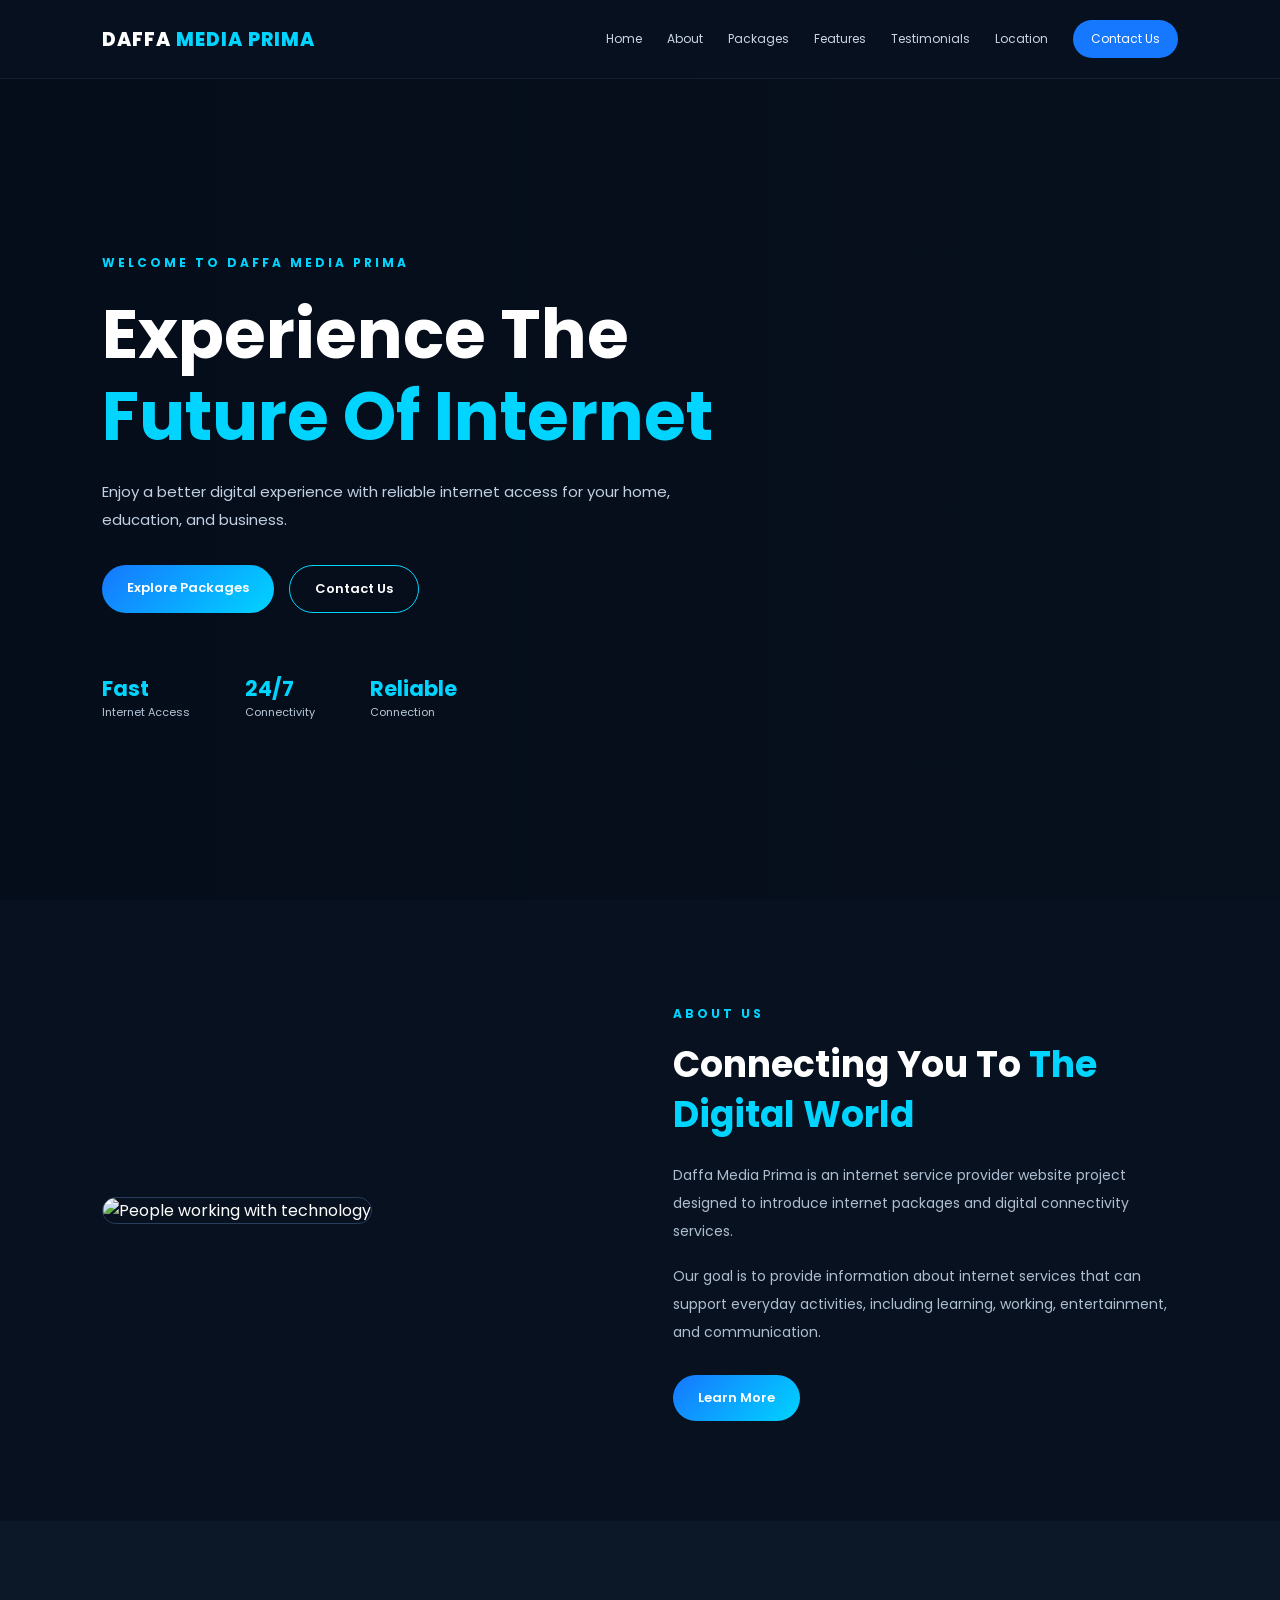
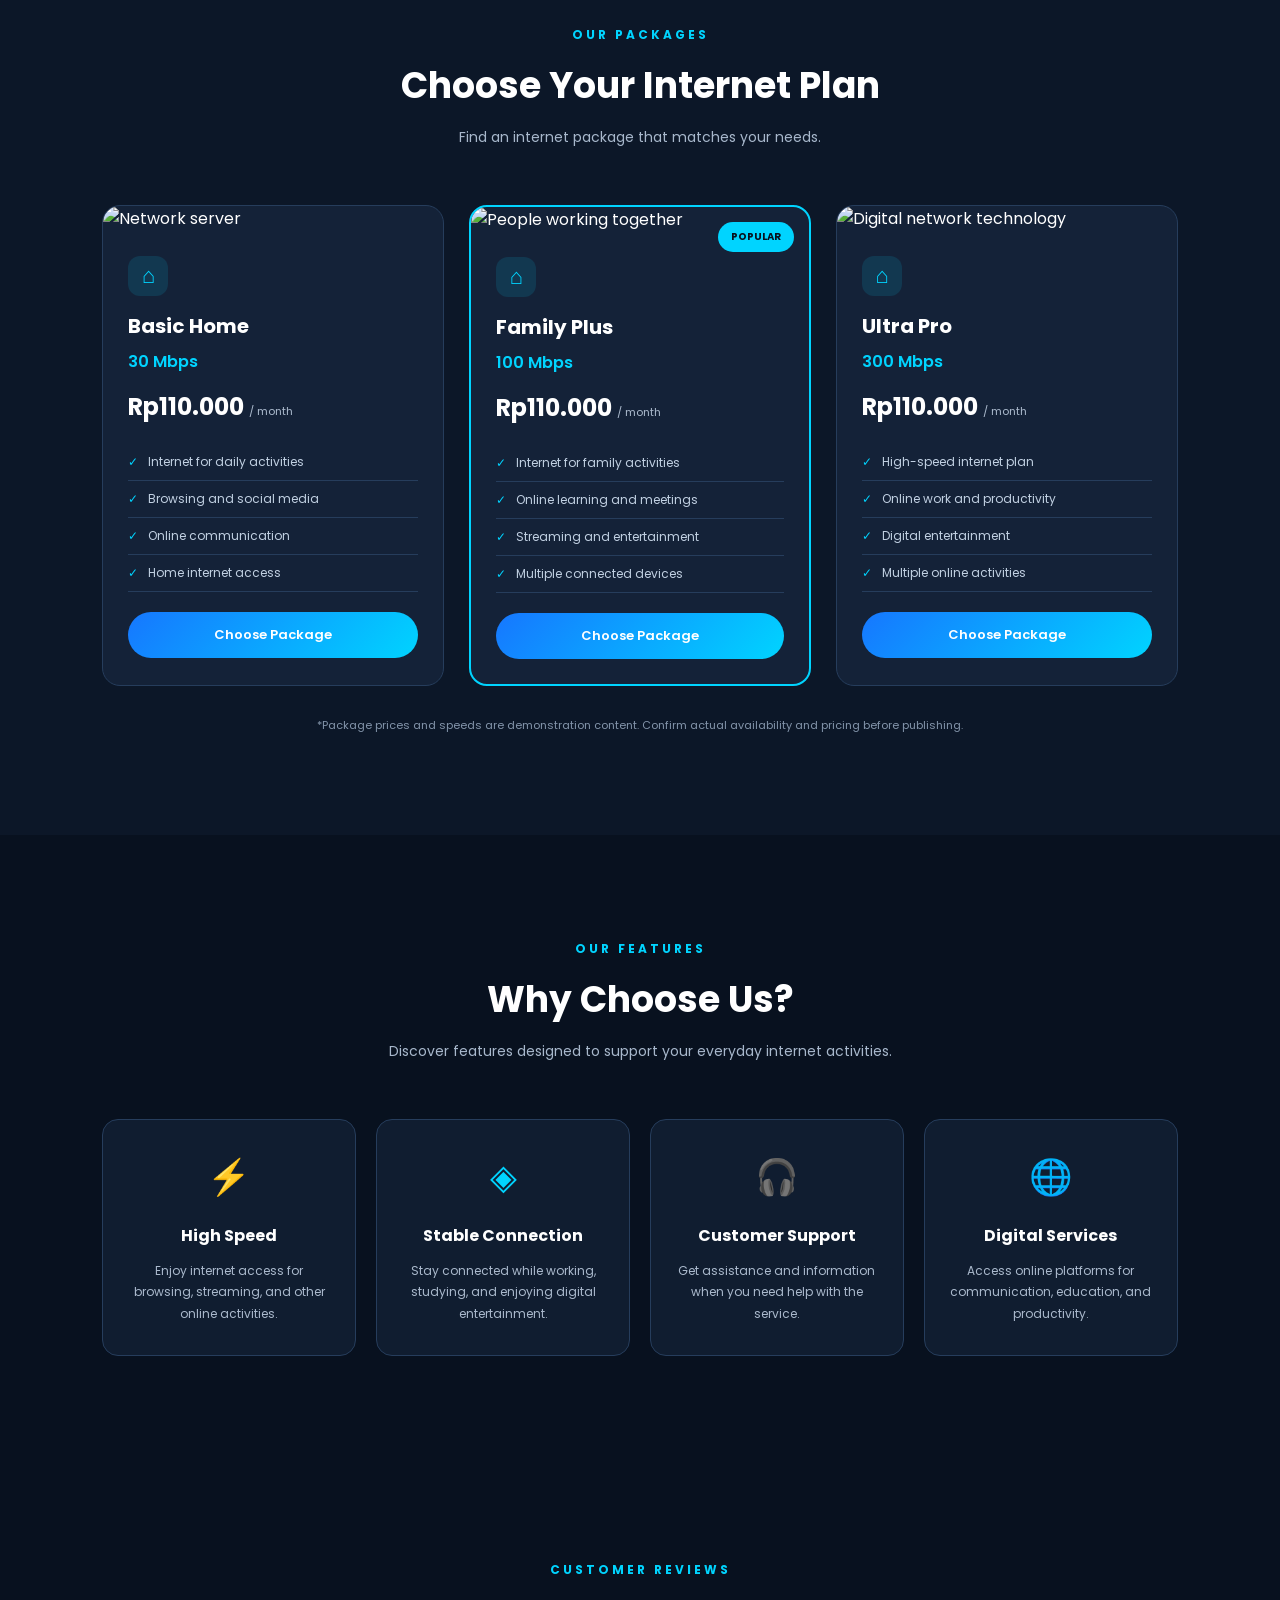
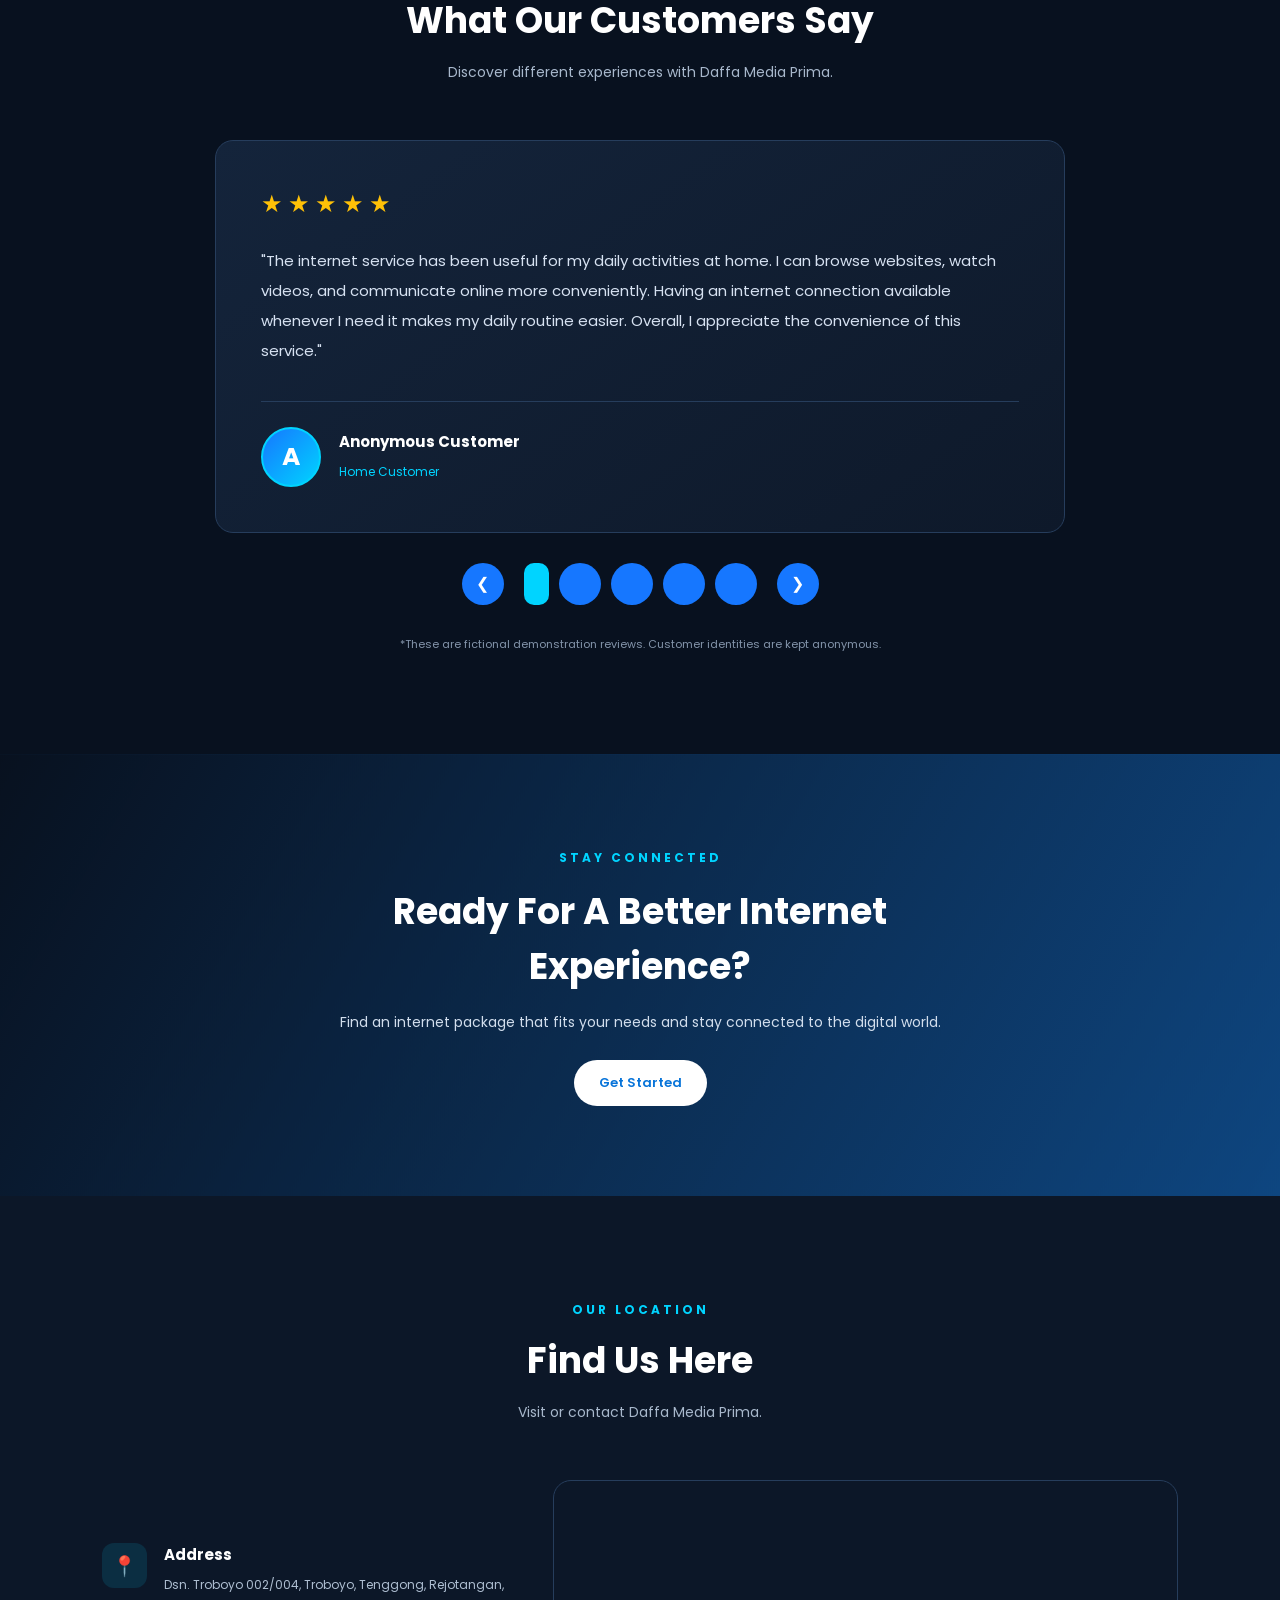
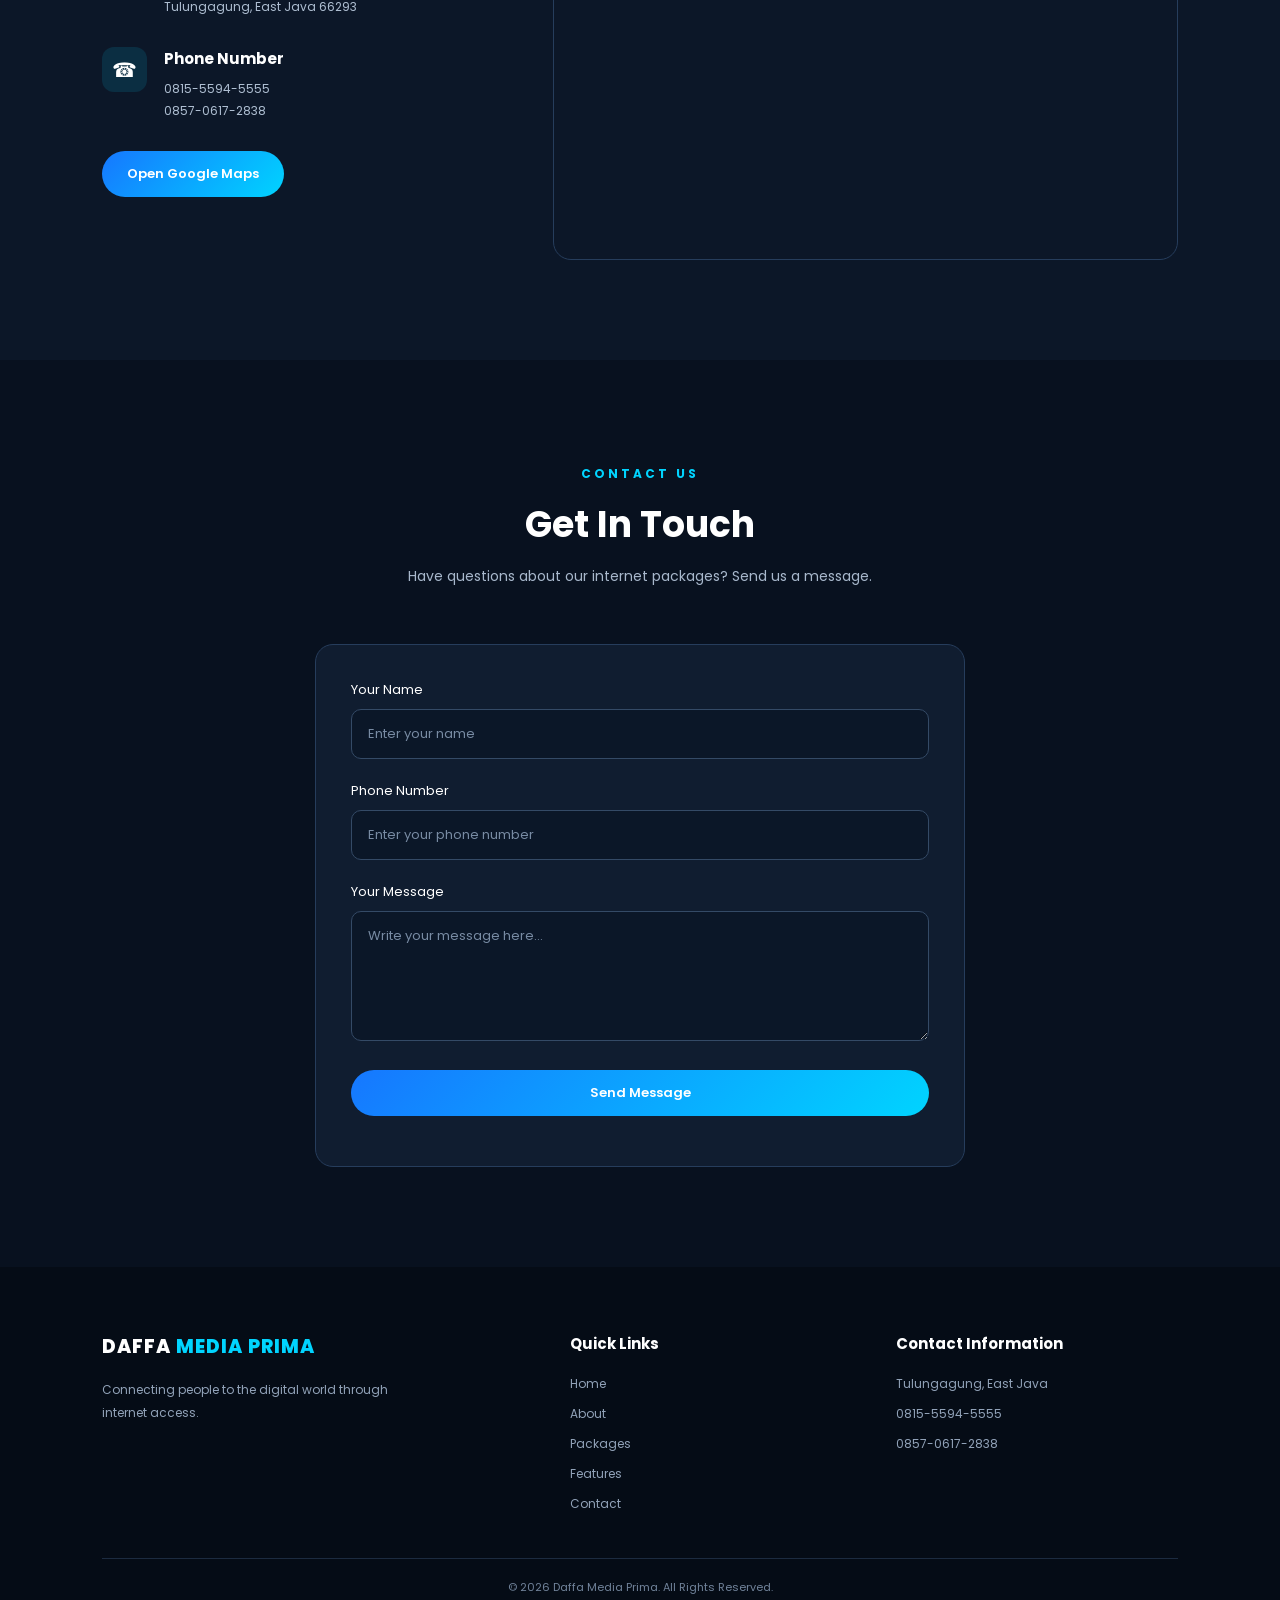
==== index.html @ 186fd322 "added index.html" ====
<!DOCTYPE html>
<html lang="en">

<head>
    <meta charset="UTF-8">
    <meta name="viewport" content="width=device-width, initial-scale=1.0">

    <title>Daffa Media Prima | Internet Provider</title>

    <link rel="stylesheet" href="style.css">

    <link rel="preconnect" href="https://fonts.googleapis.com">
    <link rel="preconnect" href="https://fonts.gstatic.com" crossorigin>

    <link href="https://fonts.googleapis.com/css2?family=Poppins:wght@300;400;500;600;700;800&display=swap" rel="stylesheet">
</head>

<body>

    <!-- NAVBAR -->
    <header class="navbar">

        <a href="#home" class="logo">
            DAFFA <span>MEDIA PRIMA</span>
        </a>

        <button class="menu-toggle" id="menuToggle"
                aria-label="Toggle navigation"
                aria-expanded="false">
            ☰
        </button>

        <nav class="nav-menu" id="navMenu">
            <a href="#home">Home</a>
            <a href="#about">About</a>
            <a href="#packages">Packages</a>
            <a href="#features">Features</a>
            <a href="#testimonials">Testimonials</a>
            <a href="#location">Location</a>
            <a href="#contact" class="nav-contact">Contact Us</a>
        </nav>

    </header>


    <!-- HERO -->
    <section class="hero" id="home">

        <div class="hero-content">

            <span class="hero-label">WELCOME TO DAFFA MEDIA PRIMA</span>

            <h1>
                Experience The
                <span>Future Of Internet</span>
            </h1>

            <p>
                Enjoy a better digital experience with reliable
                internet access for your home, education, and business.
            </p>

            <div class="hero-buttons">
                <a href="#packages" class="btn btn-primary">
                    Explore Packages
                </a>

                <a href="#contact" class="btn btn-outline">
                    Contact Us
                </a>
            </div>

            <div class="hero-stats">

                <div>
                    <h3>Fast</h3>
                    <p>Internet Access</p>
                </div>

                <div>
                    <h3>24/7</h3>
                    <p>Connectivity</p>
                </div>

                <div>
                    <h3>Reliable</h3>
                    <p>Connection</p>
                </div>

            </div>

        </div>

    </section>


    <!-- ABOUT -->
    <section class="about section" id="about">

        <div class="about-image">
            <img
                src="https://images.unsplash.com/photo-1519389950473-47ba0277781c?auto=format&fit=crop&w=1000&q=85"
                alt="People working with technology">
        </div>

        <div class="about-content">

            <span class="section-label">ABOUT US</span>

            <h2>
                Connecting You To
                <span>The Digital World</span>
            </h2>

            <p>
                Daffa Media Prima is an internet service provider
                website project designed to introduce internet
                packages and digital connectivity services.
            </p>

            <p>
                Our goal is to provide information about internet
                services that can support everyday activities,
                including learning, working, entertainment,
                and communication.
            </p>

            <a href="#features" class="btn btn-primary">
                Learn More
            </a>

        </div>

    </section>


    <!-- PACKAGES -->
    <section class="packages section" id="packages">

        <div class="section-heading">

            <span class="section-label">OUR PACKAGES</span>

            <h2>Choose Your Internet Plan</h2>

            <p>
                Find an internet package that matches your needs.
            </p>

        </div>

        <div class="package-container">

            <!-- PACKAGE 1 -->
            <div class="package-card">

                <img
                    src="https://images.unsplash.com/photo-1558494949-ef010cbdcc31?auto=format&fit=crop&w=800&q=85"
                    alt="Network server">

                <div class="package-content">

                    <span class="package-icon">⌂</span>

                    <h3>Basic Home</h3>

                    <p class="package-speed">30 Mbps</p>

                    <h2 class="package-price">
                        Rp110.000
                        <small>/ month</small>
                    </h2>

                    <ul>
                        <li>Internet for daily activities</li>
                        <li>Browsing and social media</li>
                        <li>Online communication</li>
                        <li>Home internet access</li>
                    </ul>

                    <a href="#contact" class="btn btn-primary">
                        Choose Package
                    </a>

                </div>

            </div>


            <!-- PACKAGE 2 -->
            <div class="package-card popular">

                <span class="popular-label">POPULAR</span>

                <img
                    src="https://images.unsplash.com/photo-1519389950473-47ba0277781c?auto=format&fit=crop&w=800&q=85"
                    alt="People working together">

                <div class="package-content">

                    <span class="package-icon">⌂</span>

                    <h3>Family Plus</h3>

                    <p class="package-speed">100 Mbps</p>

                    <h2 class="package-price">
                        Rp110.000
                        <small>/ month</small>
                    </h2>

                    <ul>
                        <li>Internet for family activities</li>
                        <li>Online learning and meetings</li>
                        <li>Streaming and entertainment</li>
                        <li>Multiple connected devices</li>
                    </ul>

                    <a href="#contact" class="btn btn-primary">
                        Choose Package
                    </a>

                </div>

            </div>


            <!-- PACKAGE 3 -->
            <div class="package-card">

                <img
                    src="https://images.unsplash.com/photo-1451187580459-43490279c0fa?auto=format&fit=crop&w=800&q=85"
                    alt="Digital network technology">

                <div class="package-content">

                    <span class="package-icon">⌂</span>

                    <h3>Ultra Pro</h3>

                    <p class="package-speed">300 Mbps</p>

                    <h2 class="package-price">
                        Rp110.000
                        <small>/ month</small>
                    </h2>

                    <ul>
                        <li>High-speed internet plan</li>
                        <li>Online work and productivity</li>
                        <li>Digital entertainment</li>
                        <li>Multiple online activities</li>
                    </ul>

                    <a href="#contact" class="btn btn-primary">
                        Choose Package
                    </a>

                </div>

            </div>

        </div>

        <p class="package-note">
            *Package prices and speeds are demonstration content.
            Confirm actual availability and pricing before publishing.
        </p>

    </section>


    <!-- FEATURES -->
    <section class="features section" id="features">

        <div class="section-heading">

            <span class="section-label">OUR FEATURES</span>

            <h2>Why Choose Us?</h2>

            <p>
                Discover features designed to support your
                everyday internet activities.
            </p>

        </div>

        <div class="features-container">

            <div class="feature-card">
                <div class="feature-icon">⚡</div>
                <h3>High Speed</h3>
                <p>
                    Enjoy internet access for browsing,
                    streaming, and other online activities.
                </p>
            </div>

            <div class="feature-card">
                <div class="feature-icon">◈</div>
                <h3>Stable Connection</h3>
                <p>
                    Stay connected while working, studying,
                    and enjoying digital entertainment.
                </p>
            </div>

            <div class="feature-card">
                <div class="feature-icon">🎧</div>
                <h3>Customer Support</h3>
                <p>
                    Get assistance and information when
                    you need help with the service.
                </p>
            </div>

            <div class="feature-card">
                <div class="feature-icon">🌐</div>
                <h3>Digital Services</h3>
                <p>
                    Access online platforms for communication,
                    education, and productivity.
                </p>
            </div>

        </div>

    </section>


    <!-- TESTIMONIALS -->
    <section class="testimonials section" id="testimonials">

        <div class="section-heading">

            <span class="section-label">CUSTOMER REVIEWS</span>

            <h2>What Our Customers Say</h2>

            <p>
                Discover different experiences with
                Daffa Media Prima.
            </p>

        </div>

        <div class="testimonial-container">

            <!-- TESTIMONIAL 1 -->
            <div class="testimonial-card active">

                <div class="testimonial-stars">★★★★★</div>

                <p class="testimonial-text">
                    "The internet service has been useful for my daily
                    activities at home. I can browse websites, watch
                    videos, and communicate online more conveniently.
                    Having an internet connection available whenever
                    I need it makes my daily routine easier. Overall,
                    I appreciate the convenience of this service."
                </p>

                <div class="customer-info">
                    <div class="anonymous-avatar">A</div>

                    <div>
                        <h3>Anonymous Customer</h3>
                        <span>Home Customer</span>
                    </div>
                </div>

            </div>


            <!-- TESTIMONIAL 2 -->
            <div class="testimonial-card">

                <div class="testimonial-stars">★★★★★</div>

                <p class="testimonial-text">
                    "A stable internet connection is important for
                    my online learning activities. I often use the
                    internet to search for information, access
                    learning materials, and attend online classes.
                    This service helps make those activities more
                    convenient and allows me to stay connected
                    when studying from home."
                </p>

                <div class="customer-info">
                    <div class="anonymous-avatar">A</div>

                    <div>
                        <h3>Anonymous Customer</h3>
                        <span>Student Customer</span>
                    </div>
                </div>

            </div>


            <!-- TESTIMONIAL 3 -->
            <div class="testimonial-card">

                <div class="testimonial-stars">★★★★★</div>

                <p class="testimonial-text">
                    "My family uses the internet for various activities,
                    such as streaming entertainment, browsing social
                    media, and communicating with relatives. Having
                    internet access at home makes it easier for everyone
                    to enjoy their own online activities. It has become
                    a useful part of our everyday routine."
                </p>

                <div class="customer-info">
                    <div class="anonymous-avatar">A</div>

                    <div>
                        <h3>Anonymous Customer</h3>
                        <span>Family Customer</span>
                    </div>
                </div>

            </div>


            <!-- TESTIMONIAL 4 -->
            <div class="testimonial-card">

                <div class="testimonial-stars">★★★★★</div>

                <p class="testimonial-text">
                    "I regularly use the internet for work-related
                    activities, including online meetings, communication,
                    and managing digital documents. Having convenient
                    internet access helps me complete these activities
                    more efficiently. I also appreciate having customer
                    support available when I need assistance."
                </p>

                <div class="customer-info">
                    <div class="anonymous-avatar">A</div>

                    <div>
                        <h3>Anonymous Customer</h3>
                        <span>Business Customer</span>
                    </div>
                </div>

            </div>


            <!-- TESTIMONIAL 5 -->
            <div class="testimonial-card">

                <div class="testimonial-stars">★★★★★</div>

                <p class="testimonial-text">
                    "Having an internet connection at home provides
                    convenience for many everyday activities. I can
                    access information, enjoy online entertainment,
                    communicate with friends, and use various digital
                    services. It is helpful to have an internet service
                    that supports different needs throughout the day."
                </p>

                <div class="customer-info">
                    <div class="anonymous-avatar">A</div>

                    <div>
                        <h3>Anonymous Customer</h3>
                        <span>Home Customer</span>
                    </div>
                </div>

            </div>

        </div>

        <div class="testimonial-controls">

            <button id="prevTestimonial"
                    aria-label="Previous testimonial">
                &#10094;
            </button>

            <div id="sliderDots"></div>

            <button id="nextTestimonial"
                    aria-label="Next testimonial">
                &#10095;
            </button>

        </div>

        <p class="package-note">
            *These are fictional demonstration reviews.
            Customer identities are kept anonymous.
        </p>

    </section>


    <!-- CTA -->
    <section class="cta-section">

        <div class="cta-content">

            <span class="section-label">STAY CONNECTED</span>

            <h2>Ready For A Better Internet Experience?</h2>

            <p>
                Find an internet package that fits your needs
                and stay connected to the digital world.
            </p>

            <a href="#contact" class="btn btn-light">
                Get Started
            </a>

        </div>

    </section>


    <!-- LOCATION -->
    <section class="location section" id="location">

        <div class="section-heading">

            <span class="section-label">OUR LOCATION</span>

            <h2>Find Us Here</h2>

            <p>
                Visit or contact Daffa Media Prima.
            </p>

        </div>

        <div class="location-container">

            <div class="location-info">

                <div class="location-item">
                    <div class="location-icon">📍</div>

                    <div>
                        <h3>Address</h3>
                        <p>
                            Dsn. Troboyo 002/004, Troboyo,
                            Tenggong, Rejotangan,
                            Tulungagung, East Java 66293
                        </p>
                    </div>
                </div>

                <div class="location-item">
                    <div class="location-icon">☎</div>

                    <div>
                        <h3>Phone Number</h3>
                        <p>0815-5594-5555</p>
                        <p>0857-0617-2838</p>
                    </div>
                </div>

                <a
                    href="https://www.google.com/maps/search/?api=1&query=Daffa%20Media%20Prima%2C%20Dsn.%20Troboyo%20002%2F004%2C%20Tulungagung"
                    target="_blank"
                    rel="noopener"
                    class="btn btn-primary">
                    Open Google Maps
                </a>

            </div>

            <div class="map-container">

                <iframe
                    src="https://maps.google.com/maps?q=Daffa%20Media%20Prima%2C%20Dsn.%20Troboyo%20002%2F004%2C%20Troboyo%2C%20Tenggong%2C%20Rejotangan%2C%20Tulungagung&t=&z=16&ie=UTF8&iwloc=&output=embed"
                    width="100%"
                    height="100%"
                    style="border:0;"
                    allowfullscreen=""
                    loading="lazy"
                    referrerpolicy="no-referrer-when-downgrade"
                    title="Daffa Media Prima location">
                </iframe>

            </div>

        </div>

    </section>


    <!-- CONTACT -->
    <section class="contact section" id="contact">

        <div class="section-heading">

            <span class="section-label">CONTACT US</span>

            <h2>Get In Touch</h2>

            <p>
                Have questions about our internet packages?
                Send us a message.
            </p>

        </div>

        <div class="contact-container">

            <form id="contactForm">

                <div class="form-group">
                    <label for="name">Your Name</label>

                    <input
                        type="text"
                        id="name"
                        placeholder="Enter your name"
                        required>
                </div>

                <div class="form-group">
                    <label for="phone">Phone Number</label>

                    <input
                        type="tel"
                        id="phone"
                        placeholder="Enter your phone number"
                        required>
                </div>

                <div class="form-group">
                    <label for="question">Your Message</label>

                    <textarea
                        id="question"
                        rows="5"
                        placeholder="Write your message here..."
                        required></textarea>
                </div>

                <button type="submit" class="btn btn-primary">
                    Send Message
                </button>

                <p id="formMessage" aria-live="polite"></p>

            </form>

        </div>

    </section>


    <!-- FOOTER -->
    <footer class="footer">

        <div class="footer-content">

            <div class="footer-brand">

                <a href="#home" class="logo">
                    DAFFA <span>MEDIA PRIMA</span>
                </a>

                <p>
                    Connecting people to the digital world
                    through internet access.
                </p>

            </div>

            <div class="footer-links">

                <h3>Quick Links</h3>

                <a href="#home">Home</a>
                <a href="#about">About</a>
                <a href="#packages">Packages</a>
                <a href="#features">Features</a>
                <a href="#contact">Contact</a>

            </div>

            <div class="footer-contact">

                <h3>Contact Information</h3>

                <p>Tulungagung, East Java</p>
                <p>0815-5594-5555</p>
                <p>0857-0617-2838</p>

            </div>

        </div>

        <div class="footer-bottom">
            <p>
                &copy; 2026 Daffa Media Prima.
                All Rights Reserved.
            </p>
        </div>

    </footer>


    <script src="script.js"></script>

</body>
</html>
---- style.css ----
/* =========================
   GLOBAL
========================= */

* {
    margin: 0;
    padding: 0;
    box-sizing: border-box;
}

html {
    scroll-behavior: smooth;
    scroll-padding-top: 85px;
}

body {
    font-family: 'Poppins', sans-serif;
    background: #08111f;
    color: #ffffff;
    overflow-x: hidden;
}

:root {
    --blue: #1677ff;
    --cyan: #00d4ff;
    --dark: #08111f;
    --dark-light: #101d30;
    --text: #d7e2f2;
}

a {
    text-decoration: none;
    color: inherit;
}

button,
input,
textarea {
    font: inherit;
}

.section {
    padding: 100px 8%;
}

.section-heading {
    text-align: center;
    max-width: 650px;
    margin: 0 auto 55px;
}

.section-label {
    color: var(--cyan);
    font-size: 12px;
    font-weight: 700;
    letter-spacing: 3px;
}

.section-heading h2 {
    font-size: 36px;
    margin: 12px 0;
}

.section-heading p {
    color: #a8b8cc;
    font-size: 14px;
    line-height: 1.8;
}


/* =========================
   NAVBAR
========================= */

.navbar {
    position: fixed;
    top: 0;
    left: 0;
    width: 100%;
    z-index: 1000;

    display: flex;
    justify-content: space-between;
    align-items: center;

    padding: 20px 8%;
    background: rgba(8, 17, 31, 0.95);
    backdrop-filter: blur(15px);
    border-bottom: 1px solid rgba(255,255,255,0.06);
}

.logo {
    font-size: 19px;
    font-weight: 800;
    letter-spacing: 1px;
    white-space: nowrap;
}

.logo span {
    color: var(--cyan);
}

.nav-menu {
    display: flex;
    align-items: center;
    gap: 25px;
}

.nav-menu a {
    color: #c8d5e5;
    font-size: 12px;
    transition: 0.3s;
}

.nav-menu a:hover {
    color: var(--cyan);
}

.nav-menu .nav-contact {
    padding: 10px 18px;
    border-radius: 30px;
    background: var(--blue);
    color: white;
}

.menu-toggle {
    display: none;
    background: none;
    color: white;
    border: none;
    font-size: 25px;
    cursor: pointer;
}


/* =========================
   BUTTONS
========================= */

.btn {
    display: inline-block;
    padding: 13px 25px;
    border-radius: 30px;
    font-size: 13px;
    font-weight: 600;
    transition: 0.3s;
    cursor: pointer;
    border: none;
}

.btn-primary {
    background: linear-gradient(135deg, var(--blue), var(--cyan));
    color: white;
}

.btn-primary:hover {
    transform: translateY(-4px);
    box-shadow: 0 10px 25px rgba(0, 212, 255, 0.2);
}

.btn-outline {
    border: 1px solid var(--cyan);
    color: white;
}

.btn-outline:hover {
    background: var(--cyan);
    color: var(--dark);
}

.btn-light {
    background: white;
    color: #0874d9;
}

.btn-light:hover {
    transform: translateY(-4px);
}


/* =========================
   HERO
========================= */

.hero {
    min-height: 100vh;
    display: flex;
    align-items: center;
    padding: 150px 8% 80px;

    background:
        linear-gradient(
            90deg,
            rgba(5, 13, 26, 0.96),
            rgba(5, 13, 26, 0.7),
            rgba(5, 13, 26, 0.3)
        ),
        url("https://images.unsplash.com/photo-1451187580459-43490279c0fa?auto=format&fit=crop&w=1800&q=85");

    background-size: cover;
    background-position: center;
}

.hero-content {
    max-width: 750px;
}

.hero-label {
    color: var(--cyan);
    font-size: 12px;
    font-weight: 700;
    letter-spacing: 3px;
}

.hero h1 {
    font-size: clamp(40px, 6vw, 68px);
    line-height: 1.2;
    margin: 20px 0;
}

.hero h1 span {
    display: block;
    color: var(--cyan);
}

.hero-content > p {
    color: #c1d0e2;
    max-width: 570px;
    font-size: 15px;
    line-height: 1.9;
}

.hero-buttons {
    display: flex;
    flex-wrap: wrap;
    gap: 15px;
    margin-top: 30px;
}

.hero-stats {
    display: flex;
    flex-wrap: wrap;
    gap: 55px;
    margin-top: 60px;
}

.hero-stats h3 {
    color: var(--cyan);
    font-size: 21px;
}

.hero-stats p {
    color: #b8c6d8;
    font-size: 11px;
}


/* =========================
   ABOUT
========================= */

.about {
    display: grid;
    grid-template-columns: 1fr 1fr;
    align-items: center;
    gap: 65px;
}

.about-image img {
    width: 100%;
    height: 420px;
    object-fit: cover;
    border-radius: 20px;
    border: 1px solid #263d5c;
}

.about-content h2 {
    font-size: 36px;
    line-height: 1.4;
    margin: 15px 0 20px;
}

.about-content h2 span {
    color: var(--cyan);
}

.about-content p {
    color: #aebed1;
    font-size: 14px;
    line-height: 2;
    margin-bottom: 17px;
}

.about-content .btn {
    margin-top: 12px;
}


/* =========================
   PACKAGES
========================= */

.packages {
    background: #0c1728;
}

.package-container {
    display: grid;
    grid-template-columns: repeat(3, 1fr);
    gap: 25px;
    align-items: stretch;
}

.package-card {
    position: relative;
    overflow: hidden;
    background: #142238;
    border: 1px solid #263d5c;
    border-radius: 18px;
    transition: 0.3s;
}

.package-card:hover {
    transform: translateY(-8px);
    border-color: var(--cyan);
}

.package-card > img {
    width: 100%;
    height: 190px;
    object-fit: cover;
}

.package-content {
    padding: 25px;
}

.package-icon {
    display: inline-flex;
    align-items: center;
    justify-content: center;
    width: 40px;
    height: 40px;
    border-radius: 12px;
    background: rgba(0, 212, 255, 0.12);
    color: var(--cyan);
    font-size: 22px;
    margin-bottom: 15px;
}

.package-content h3 {
    font-size: 20px;
}

.package-speed {
    color: var(--cyan);
    margin: 8px 0;
    font-weight: 600;
}

.package-price {
    font-size: 24px;
    margin: 15px 0;
}

.package-price small {
    color: #aab9cc;
    font-size: 11px;
    font-weight: 400;
}

.package-content ul {
    list-style: none;
    margin: 20px 0;
}

.package-content li {
    color: #c1d0e2;
    font-size: 12px;
    padding: 9px 0;
    border-bottom: 1px solid #263d5c;
}

.package-content li::before {
    content: "✓";
    color: var(--cyan);
    margin-right: 10px;
}

.package-content .btn {
    width: 100%;
    text-align: center;
}

.package-card.popular {
    border: 2px solid var(--cyan);
}

.popular-label {
    position: absolute;
    top: 15px;
    right: 15px;
    z-index: 2;
    background: var(--cyan);
    color: var(--dark);
    padding: 7px 13px;
    border-radius: 20px;
    font-size: 10px;
    font-weight: 700;
}

.package-note {
    text-align: center;
    color: #8394aa;
    font-size: 11px;
    line-height: 1.7;
    margin-top: 30px;
}


/* =========================
   FEATURES
========================= */

.features-container {
    display: grid;
    grid-template-columns: repeat(4, 1fr);
    gap: 20px;
}

.feature-card {
    padding: 30px 22px;
    background: var(--dark-light);
    border: 1px solid #263d5c;
    border-radius: 16px;
    text-align: center;
    transition: 0.3s;
}

.feature-card:hover {
    transform: translateY(-7px);
    border-color: var(--cyan);
}

.feature-icon {
    font-size: 35px;
    color: var(--cyan);
    margin-bottom: 20px;
}

.feature-card h3 {
    font-size: 16px;
    margin-bottom: 12px;
}

.feature-card p {
    color: #aab9cc;
    font-size: 12px;
    line-height: 1.8;
}


/* =========================
   TESTIMONIALS
========================= */

.testimonials {
    background: #08111f;
    overflow: hidden;
}

.testimonial-container {
    max-width: 850px;
    margin: auto;
    position: relative;
    min-height: 390px;
}

.testimonial-card {
    display: none;
    background: linear-gradient(145deg, #14243b, #0e192a);
    border: 1px solid #263d5c;
    border-radius: 18px;
    padding: 45px;
    min-height: 340px;
    animation: testimonialFade 0.5s ease;
}

.testimonial-card.active {
    display: flex;
    flex-direction: column;
    justify-content: space-between;
}

@keyframes testimonialFade {
    from {
        opacity: 0;
        transform: translateY(15px);
    }

    to {
        opacity: 1;
        transform: translateY(0);
    }
}

.testimonial-stars {
    color: #ffc107;
    font-size: 24px;
    letter-spacing: 5px;
    margin-bottom: 25px;
}

.testimonial-text {
    color: #d7e2f2;
    font-size: 15px;
    line-height: 2;
    margin-bottom: 35px;
    text-align: left;
}

.customer-info {
    display: flex;
    align-items: center;
    gap: 18px;
    border-top: 1px solid #263d5c;
    padding-top: 25px;
}

.anonymous-avatar {
    width: 60px;
    height: 60px;
    min-width: 60px;
    border-radius: 50%;
    display: flex;
    justify-content: center;
    align-items: center;
    background: linear-gradient(135deg, #1677ff, #00d4ff);
    color: white;
    font-size: 25px;
    font-weight: 700;
    border: 2px solid var(--cyan);
}

.customer-info h3 {
    color: white;
    font-size: 15px;
    margin-bottom: 5px;
}

.customer-info span {
    color: var(--cyan);
    font-size: 12px;
}

.testimonial-controls {
    display: flex;
    justify-content: center;
    align-items: center;
    gap: 20px;
    margin-top: 30px;
}

.testimonial-controls button {
    width: 42px;
    height: 42px;
    border: none;
    border-radius: 50%;
    background: var(--blue);
    color: white;
    font-size: 16px;
    cursor: pointer;
    transition: 0.3s;
}

.testimonial-controls button:hover {
    background: var(--cyan);
    color: var(--dark);
    transform: scale(1.1);
}

#sliderDots {
    display: flex;
    gap: 10px;
}

.dot {
    width: 10px;
    height: 10px;
    padding: 0;
    border: none;
    border-radius: 50%;
    background: #53647b;
    cursor: pointer;
    transition: 0.3s;
}

.dot.active {
    width: 25px;
    border-radius: 10px;
    background: var(--cyan);
}


/* =========================
   CTA
========================= */

.cta-section {
    padding: 90px 8%;
    text-align: center;
    background:
        linear-gradient(120deg, rgba(8,17,31,.95), rgba(15,79,145,.85)),
        url("https://images.unsplash.com/photo-1451187580459-43490279c0fa?auto=format&fit=crop&w=1600&q=85");
    background-size: cover;
    background-position: center;
}

.cta-content {
    max-width: 700px;
    margin: auto;
}

.cta-content h2 {
    font-size: 36px;
    margin: 15px 0;
}

.cta-content p {
    color: #d2deed;
    font-size: 14px;
    line-height: 1.9;
    margin-bottom: 25px;
}


/* =========================
   LOCATION
========================= */

.location {
    background: #0c1728;
}

.location-container {
    display: grid;
    grid-template-columns: 0.8fr 1.2fr;
    gap: 35px;
    align-items: stretch;
}

.location-info {
    display: flex;
    flex-direction: column;
    justify-content: center;
    gap: 30px;
}

.location-item {
    display: flex;
    align-items: flex-start;
    gap: 17px;
}

.location-icon {
    width: 45px;
    height: 45px;
    min-width: 45px;
    display: flex;
    align-items: center;
    justify-content: center;
    background: rgba(0, 212, 255, 0.12);
    border-radius: 12px;
    font-size: 20px;
}

.location-item h3 {
    font-size: 15px;
    margin-bottom: 8px;
}

.location-item p {
    color: #aebed1;
    font-size: 12px;
    line-height: 1.8;
}

.location-info .btn {
    align-self: flex-start;
}

.map-container {
    height: 380px;
    overflow: hidden;
    border-radius: 18px;
    border: 1px solid #263d5c;
}

.map-container iframe {
    display: block;
}


/* =========================
   CONTACT
========================= */

.contact-container {
    max-width: 650px;
    margin: auto;
    padding: 35px;
    background: var(--dark-light);
    border: 1px solid #263d5c;
    border-radius: 18px;
}

.form-group {
    margin-bottom: 22px;
}

.form-group label {
    display: block;
    font-size: 13px;
    margin-bottom: 9px;
}

.form-group input,
.form-group textarea {
    width: 100%;
    padding: 14px 16px;
    border: 1px solid #344a66;
    border-radius: 10px;
    outline: none;
    background: #0b1728;
    color: white;
    font-size: 13px;
    resize: vertical;
}

.form-group input:focus,
.form-group textarea:focus {
    border-color: var(--cyan);
}

.form-group input::placeholder,
.form-group textarea::placeholder {
    color: #788ba3;
}

.contact-container .btn {
    width: 100%;
}

#formMessage {
    font-size: 13px;
    line-height: 1.7;
    margin-top: 15px;
    color: var(--cyan);
}


/* =========================
   FOOTER
========================= */

.footer {
    background: #050c16;
    padding: 65px 8% 20px;
}

.footer-content {
    display: grid;
    grid-template-columns: 1.5fr 1fr 1fr;
    gap: 45px;
    padding-bottom: 45px;
}

.footer-brand p {
    max-width: 300px;
    color: #91a2b8;
    font-size: 12px;
    line-height: 1.9;
    margin-top: 18px;
}

.footer-links,
.footer-contact {
    display: flex;
    flex-direction: column;
    gap: 12px;
}

.footer-links h3,
.footer-contact h3 {
    font-size: 15px;
    margin-bottom: 8px;
}

.footer-links a,
.footer-contact p {
    color: #91a2b8;
    font-size: 12px;
    transition: 0.3s;
}

.footer-links a:hover {
    color: var(--cyan);
}

.footer-bottom {
    border-top: 1px solid #1c2b40;
    padding-top: 20px;
    text-align: center;
}

.footer-bottom p {
    color: #71839a;
    font-size: 11px;
}


/* =========================
   TABLET
========================= */

@media (max-width: 1050px) {

    .navbar {
        padding: 18px 5%;
    }

    .nav-menu {
        gap: 15px;
    }

    .nav-menu a {
        font-size: 11px;
    }

    .section {
        padding: 85px 5%;
    }

    .package-container {
        grid-template-columns: repeat(2, 1fr);
    }

    .features-container {
        grid-template-columns: repeat(2, 1fr);
    }

}


/* =========================
   MOBILE
========================= */

@media (max-width: 750px) {

    .navbar {
        padding: 17px 6%;
    }

    .logo {
        font-size: 16px;
    }

    .menu-toggle {
        display: block;
    }

    .nav-menu {
        display: none;
        position: absolute;
        top: 100%;
        left: 0;
        width: 100%;
        padding: 20px 6%;
        background: #08111f;
        border-top: 1px solid #263d5c;
        flex-direction: column;
        align-items: stretch;
        gap: 0;
    }

    .nav-menu.active {
        display: flex;
    }

    .nav-menu a {
        padding: 13px 0;
        font-size: 13px;
    }

    .nav-menu .nav-contact {
        text-align: center;
        margin-top: 10px;
    }

    .hero {
        min-height: 90vh;
        padding: 140px 6% 70px;
    }

    .hero h1 {
        font-size: 42px;
    }

    .hero-content > p {
        font-size: 13px;
    }

    .hero-stats {
        gap: 25px;
        margin-top: 45px;
    }

    .hero-stats h3 {
        font-size: 17px;
    }

    .section {
        padding: 75px 6%;
    }

    .section-heading h2,
    .about-content h2,
    .cta-content h2 {
        font-size: 28px;
    }

    .about {
        grid-template-columns: 1fr;
        gap: 35px;
    }

    .about-image img {
        height: 300px;
    }

    .package-container {
        grid-template-columns: 1fr;
    }

    .features-container {
        grid-template-columns: 1fr 1fr;
    }

    .location-container {
        grid-template-columns: 1fr;
    }

    .map-container {
        height: 300px;
    }

    .footer-content {
        grid-template-columns: 1fr 1fr;
    }

    .footer-brand {
        grid-column: 1 / -1;
    }

    .testimonial-container {
        min-height: 520px;
    }

    .testimonial-card {
        padding: 25px 20px;
    }

    .testimonial-text {
        font-size: 13px;
        line-height: 1.9;
    }

    .testimonial-stars {
        font-size: 20px;
    }

    .anonymous-avatar {
        width: 50px;
        height: 50px;
        min-width: 50px;
        font-size: 21px;
    }

}


/* =========================
   SMALL MOBILE
========================= */

@media (max-width: 420px) {

    .hero h1 {
        font-size: 35px;
    }

    .hero-buttons {
        flex-direction: column;
        align-items: flex-start;
    }

    .hero-stats {
        gap: 18px;
    }

    .features-container {
        grid-template-columns: 1fr;
    }

    .testimonial-container {
        min-height: 590px;
    }

    .testimonial-card {
        padding: 20px 15px;
    }

    .testimonial-text {
        font-size: 12px;
    }

    .testimonial-stars {
        font-size: 19px;
    }

    .footer-content {
        grid-template-columns: 1fr;
    }

    .footer-brand {
        grid-column: auto;
    }

    .contact-container {
        padding: 23px 17px;
    }

}
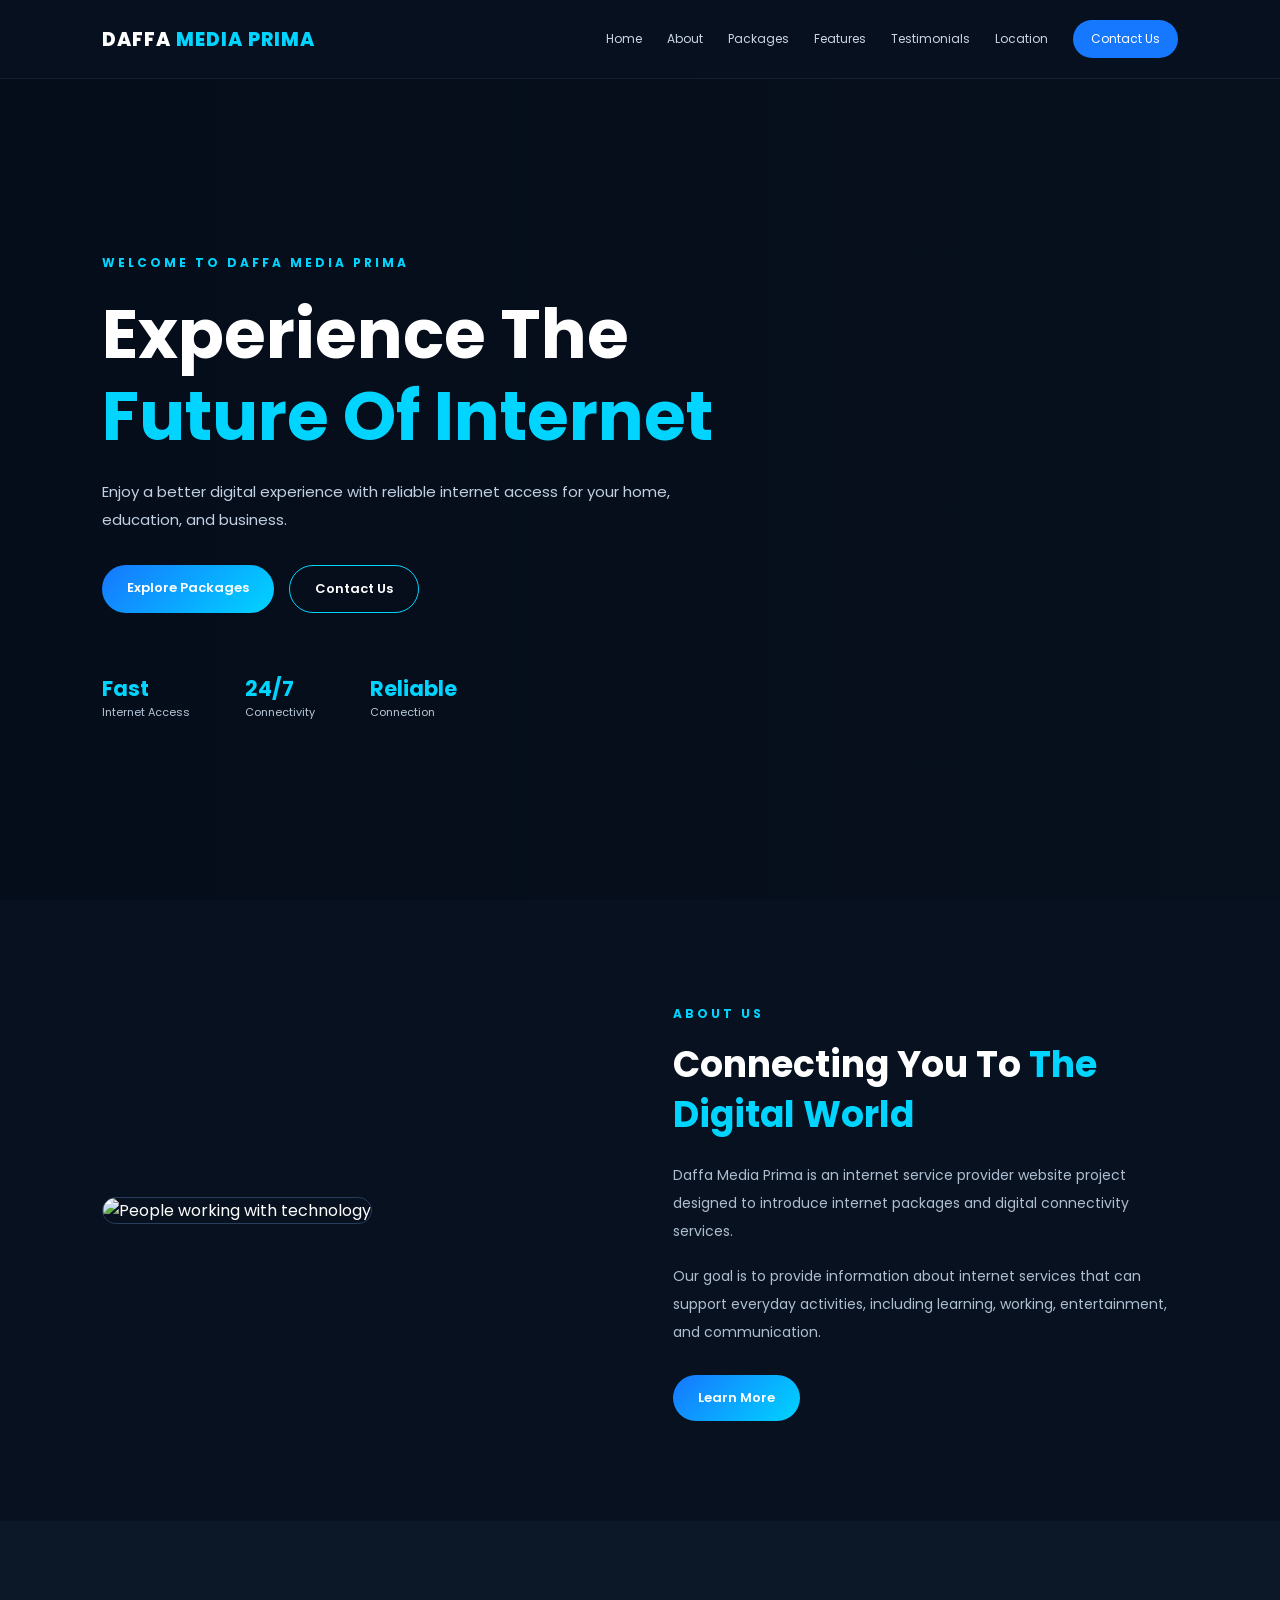
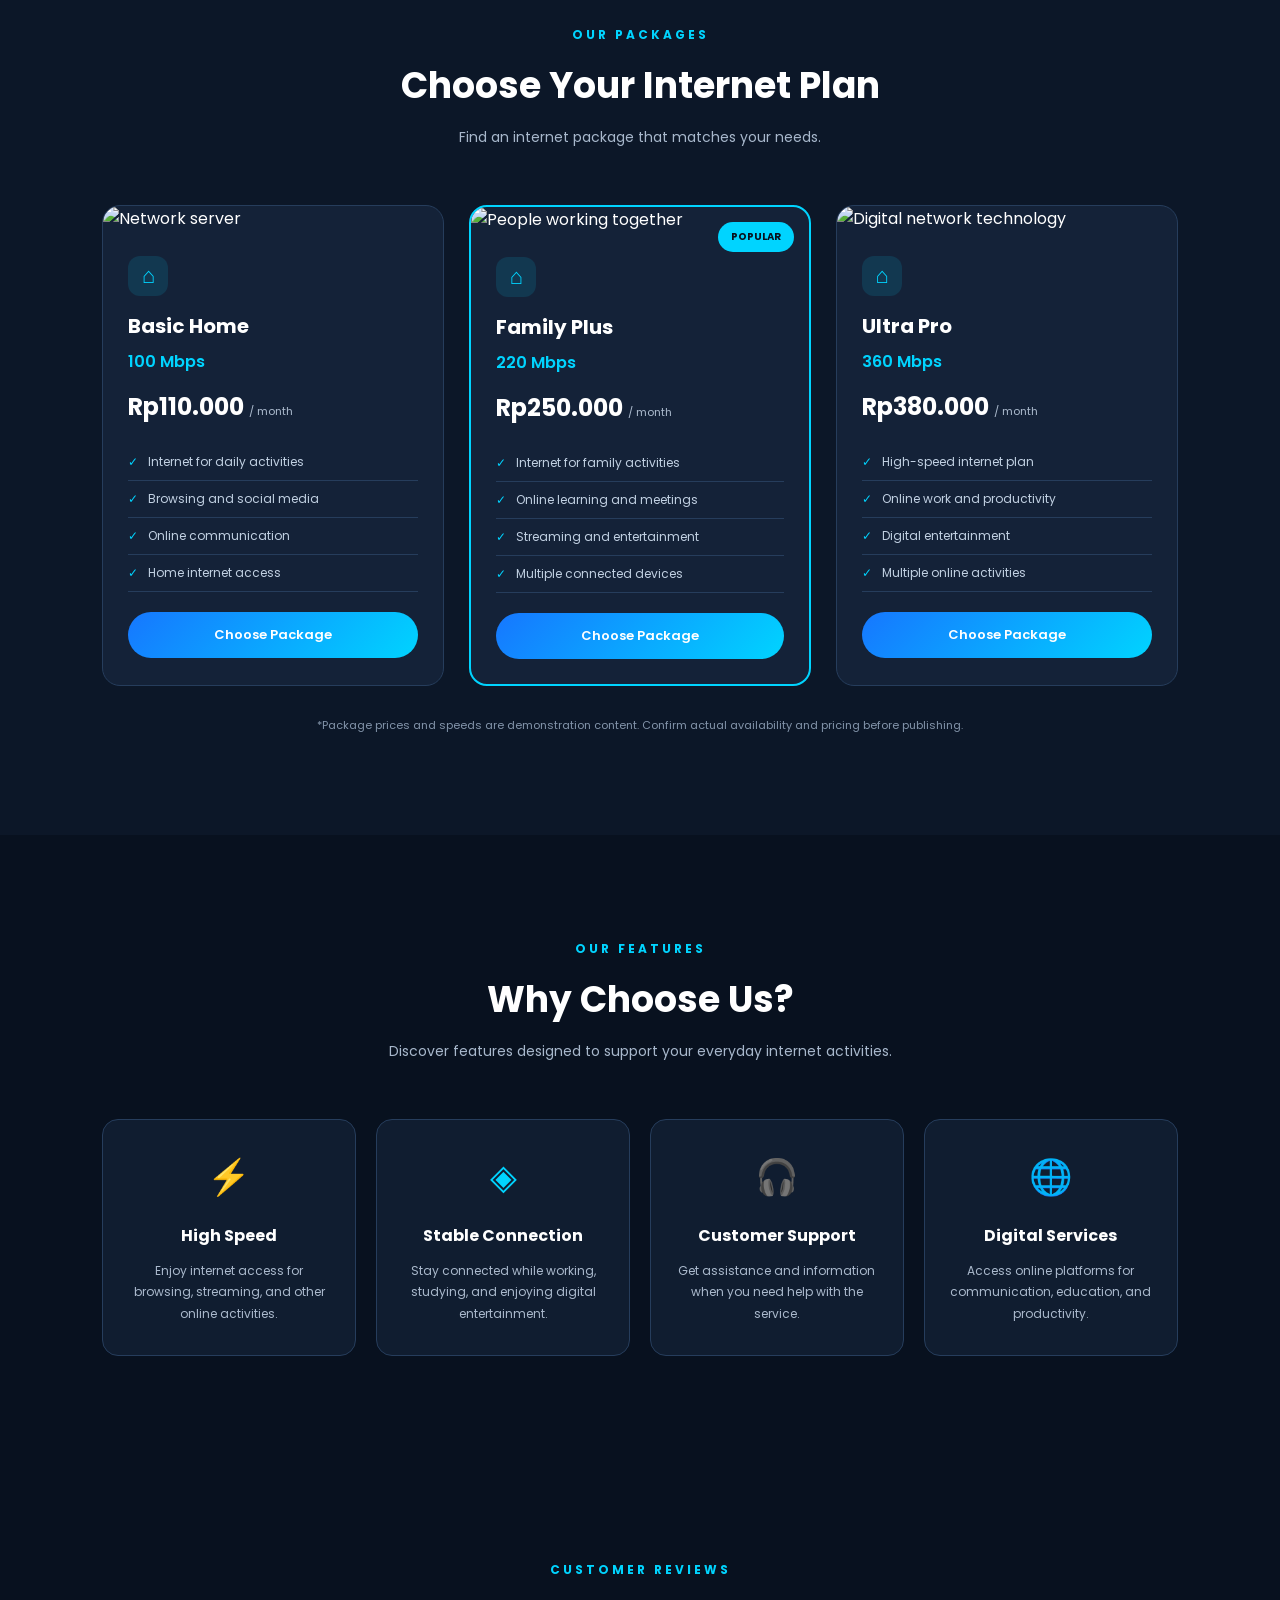
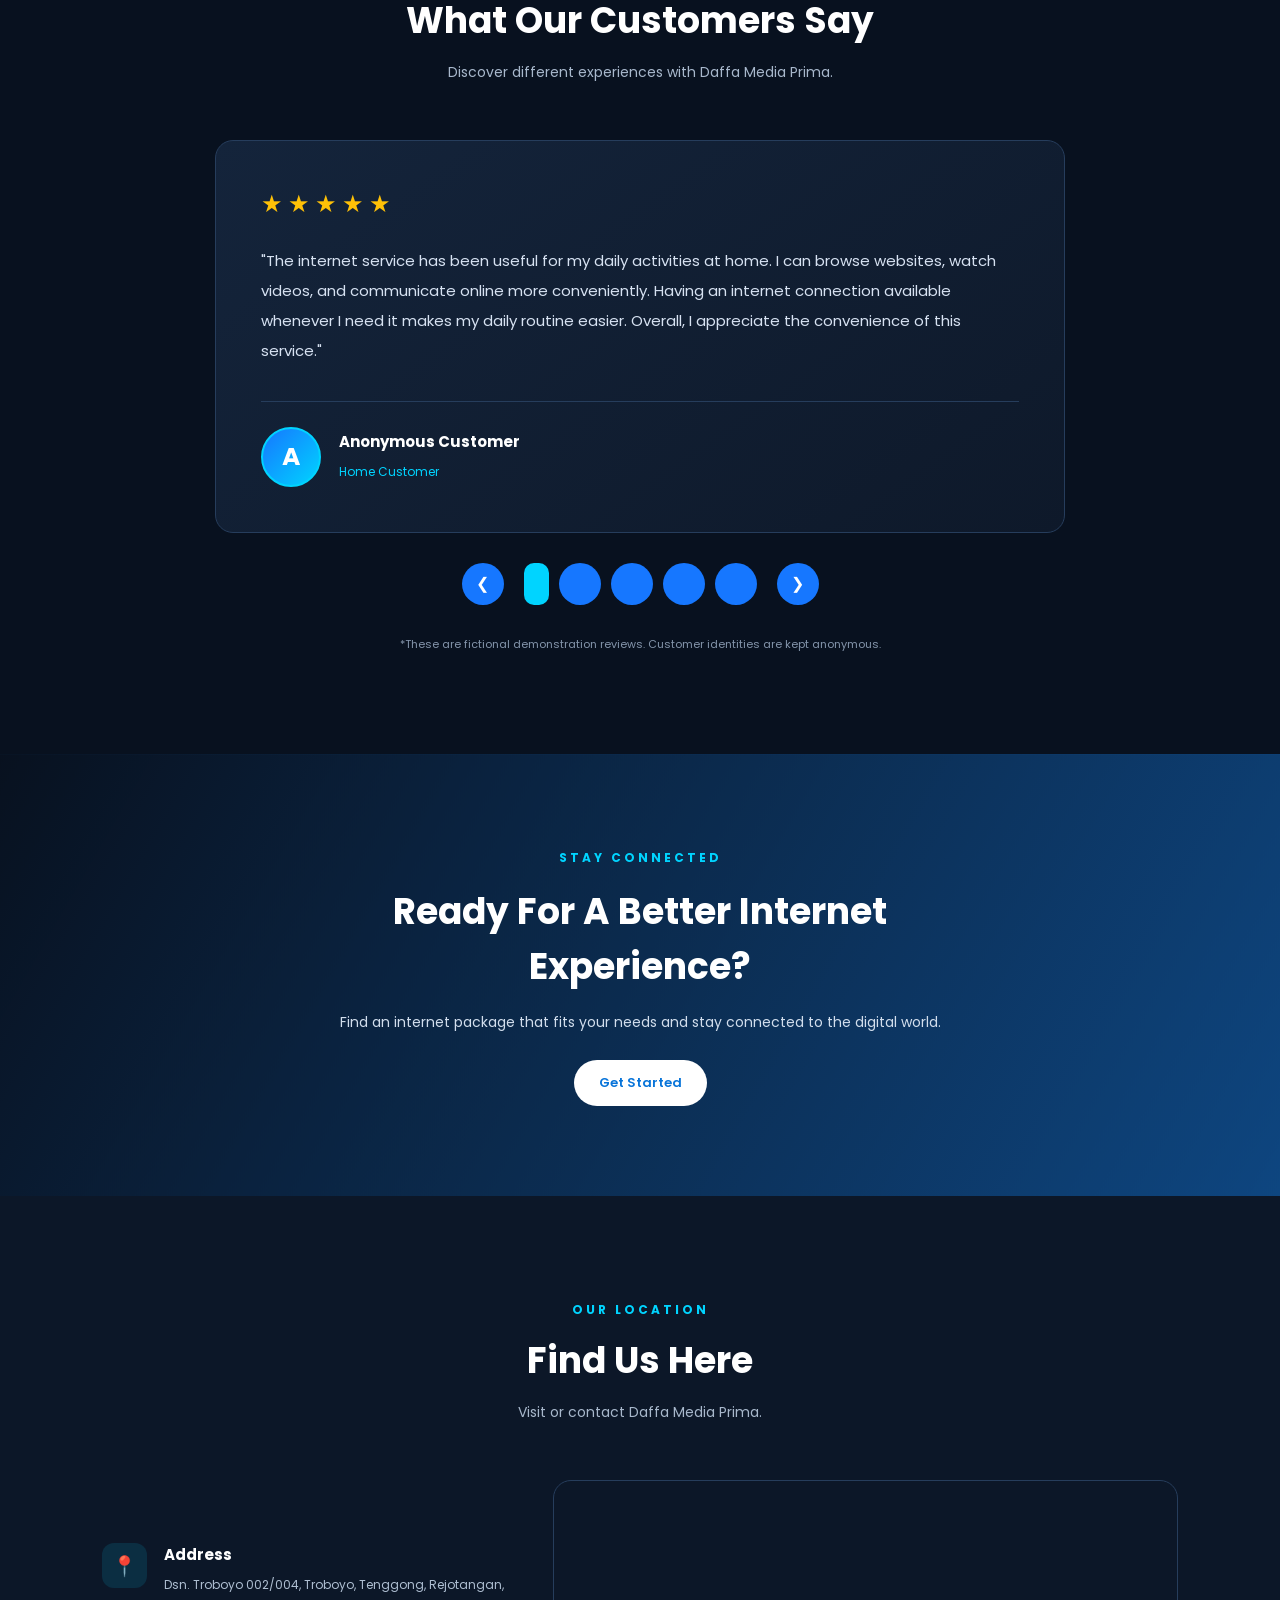
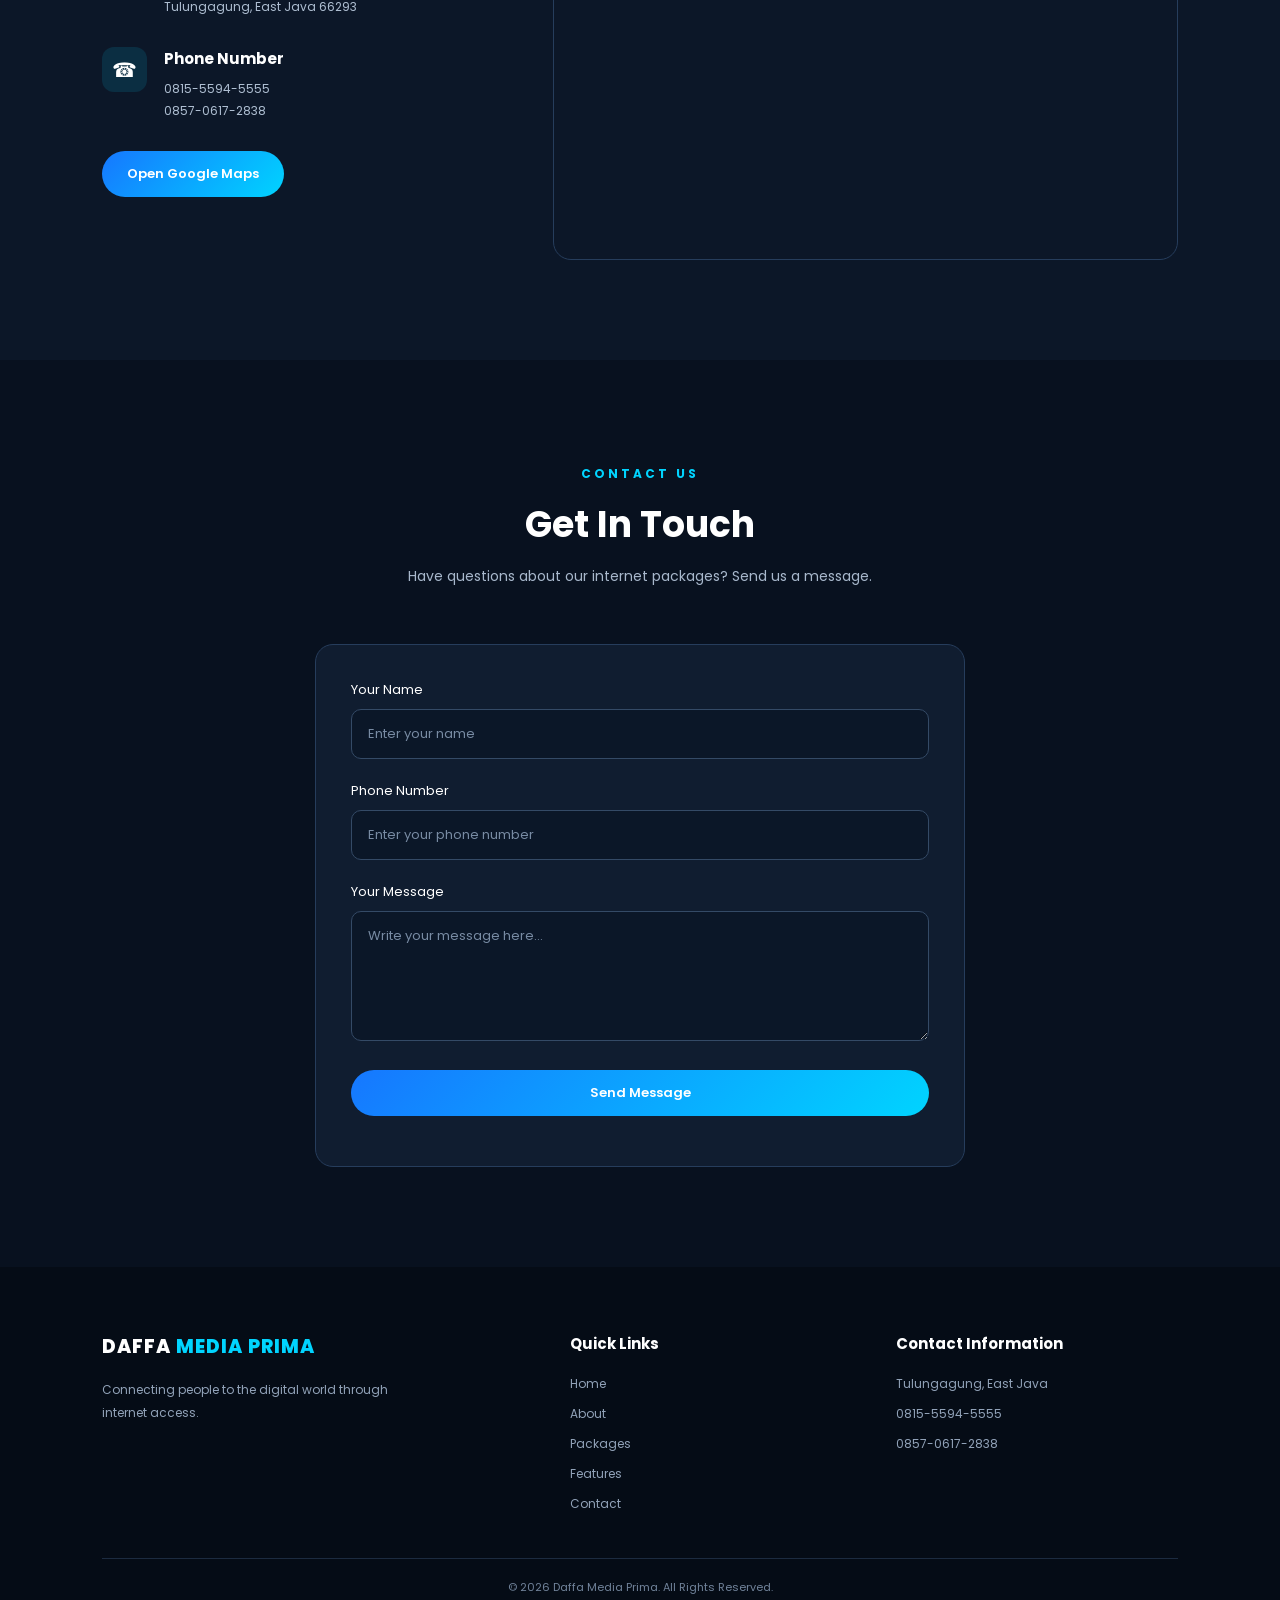
==== commit 4afeffbb: "a few small changes" ====
--- a/index.html
+++ b/index.html
@@ -164,7 +164,7 @@
 
                     <h3>Basic Home</h3>
 
-                    <p class="package-speed">30 Mbps</p>
+                    <p class="package-speed">100 Mbps</p>
 
                     <h2 class="package-price">
                         Rp110.000
@@ -202,10 +202,10 @@
 
                     <h3>Family Plus</h3>
 
-                    <p class="package-speed">100 Mbps</p>
+                    <p class="package-speed">220 Mbps</p>
 
                     <h2 class="package-price">
-                        Rp110.000
+                        Rp250.000
                         <small>/ month</small>
                     </h2>
 
@@ -238,10 +238,10 @@
 
                     <h3>Ultra Pro</h3>
 
-                    <p class="package-speed">300 Mbps</p>
+                    <p class="package-speed">360 Mbps</p>
 
                     <h2 class="package-price">
-                        Rp110.000
+                        Rp380.000
                         <small>/ month</small>
                     </h2>
 
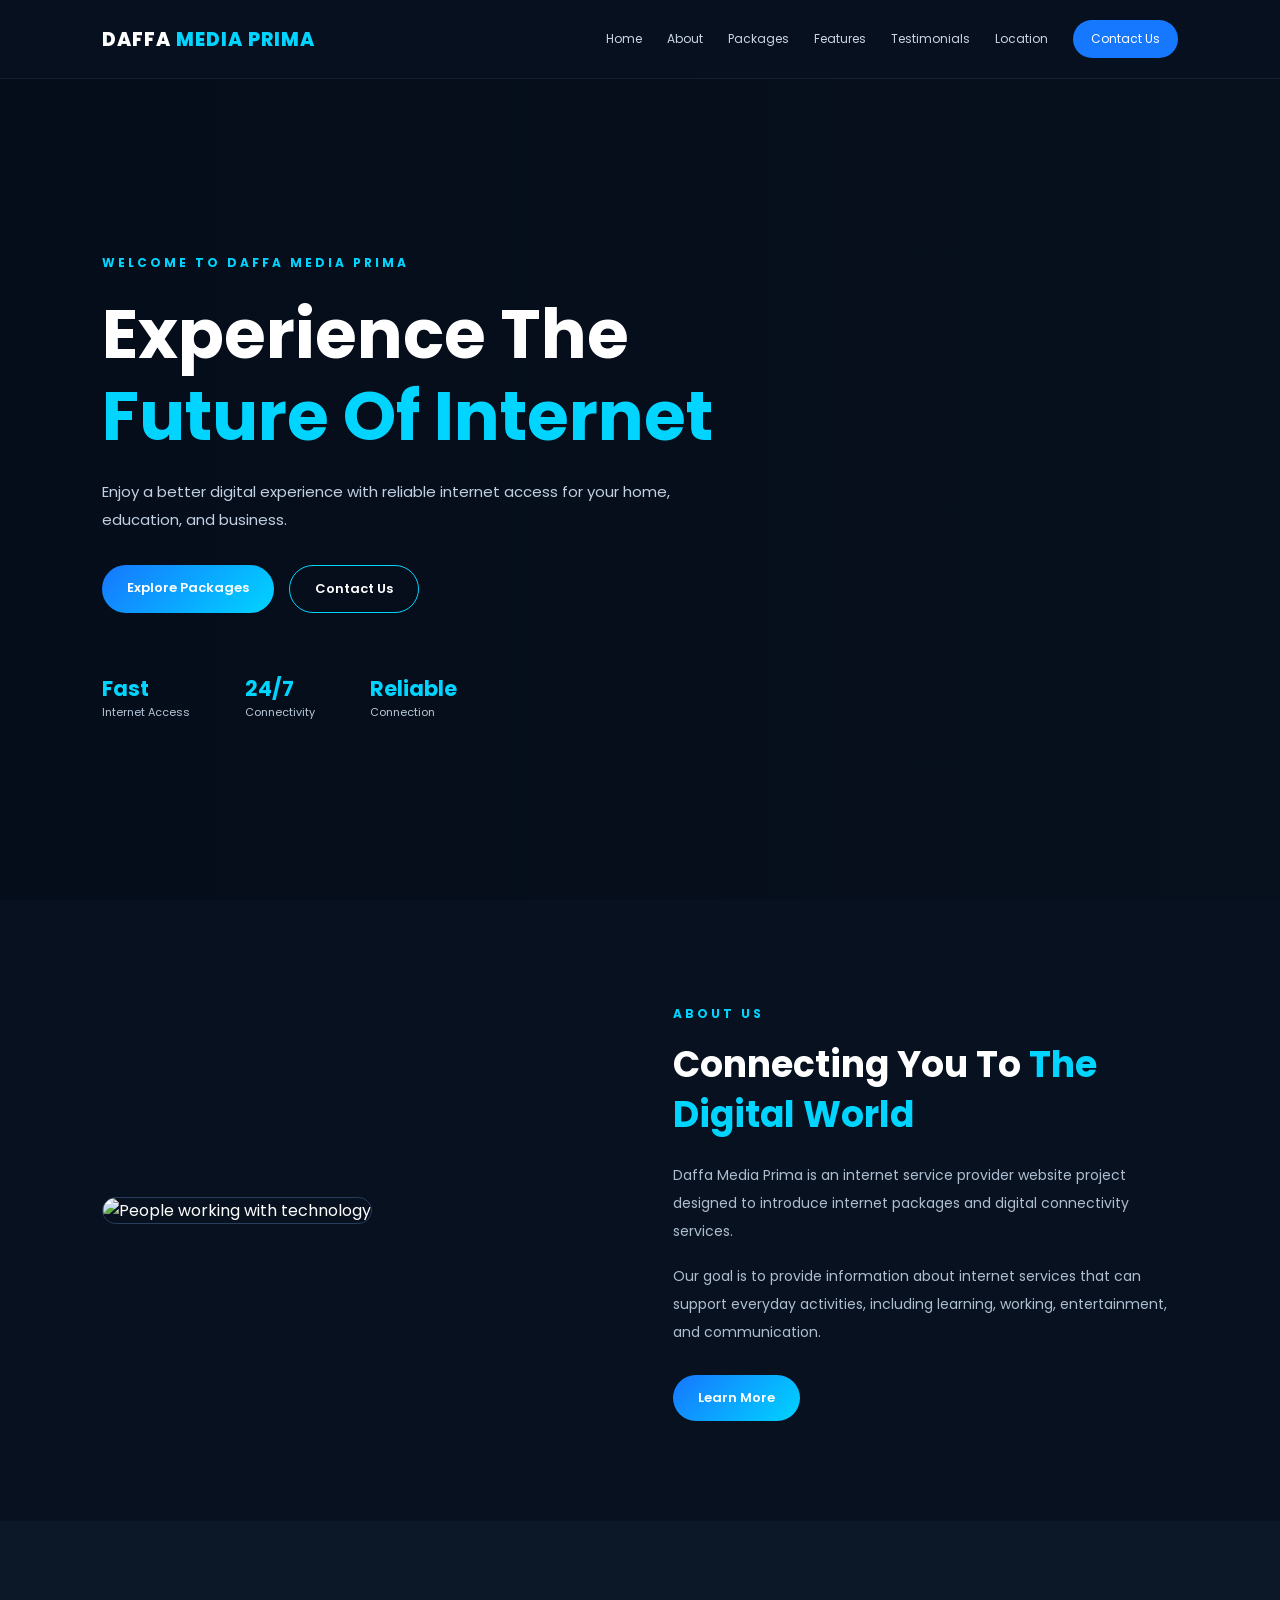
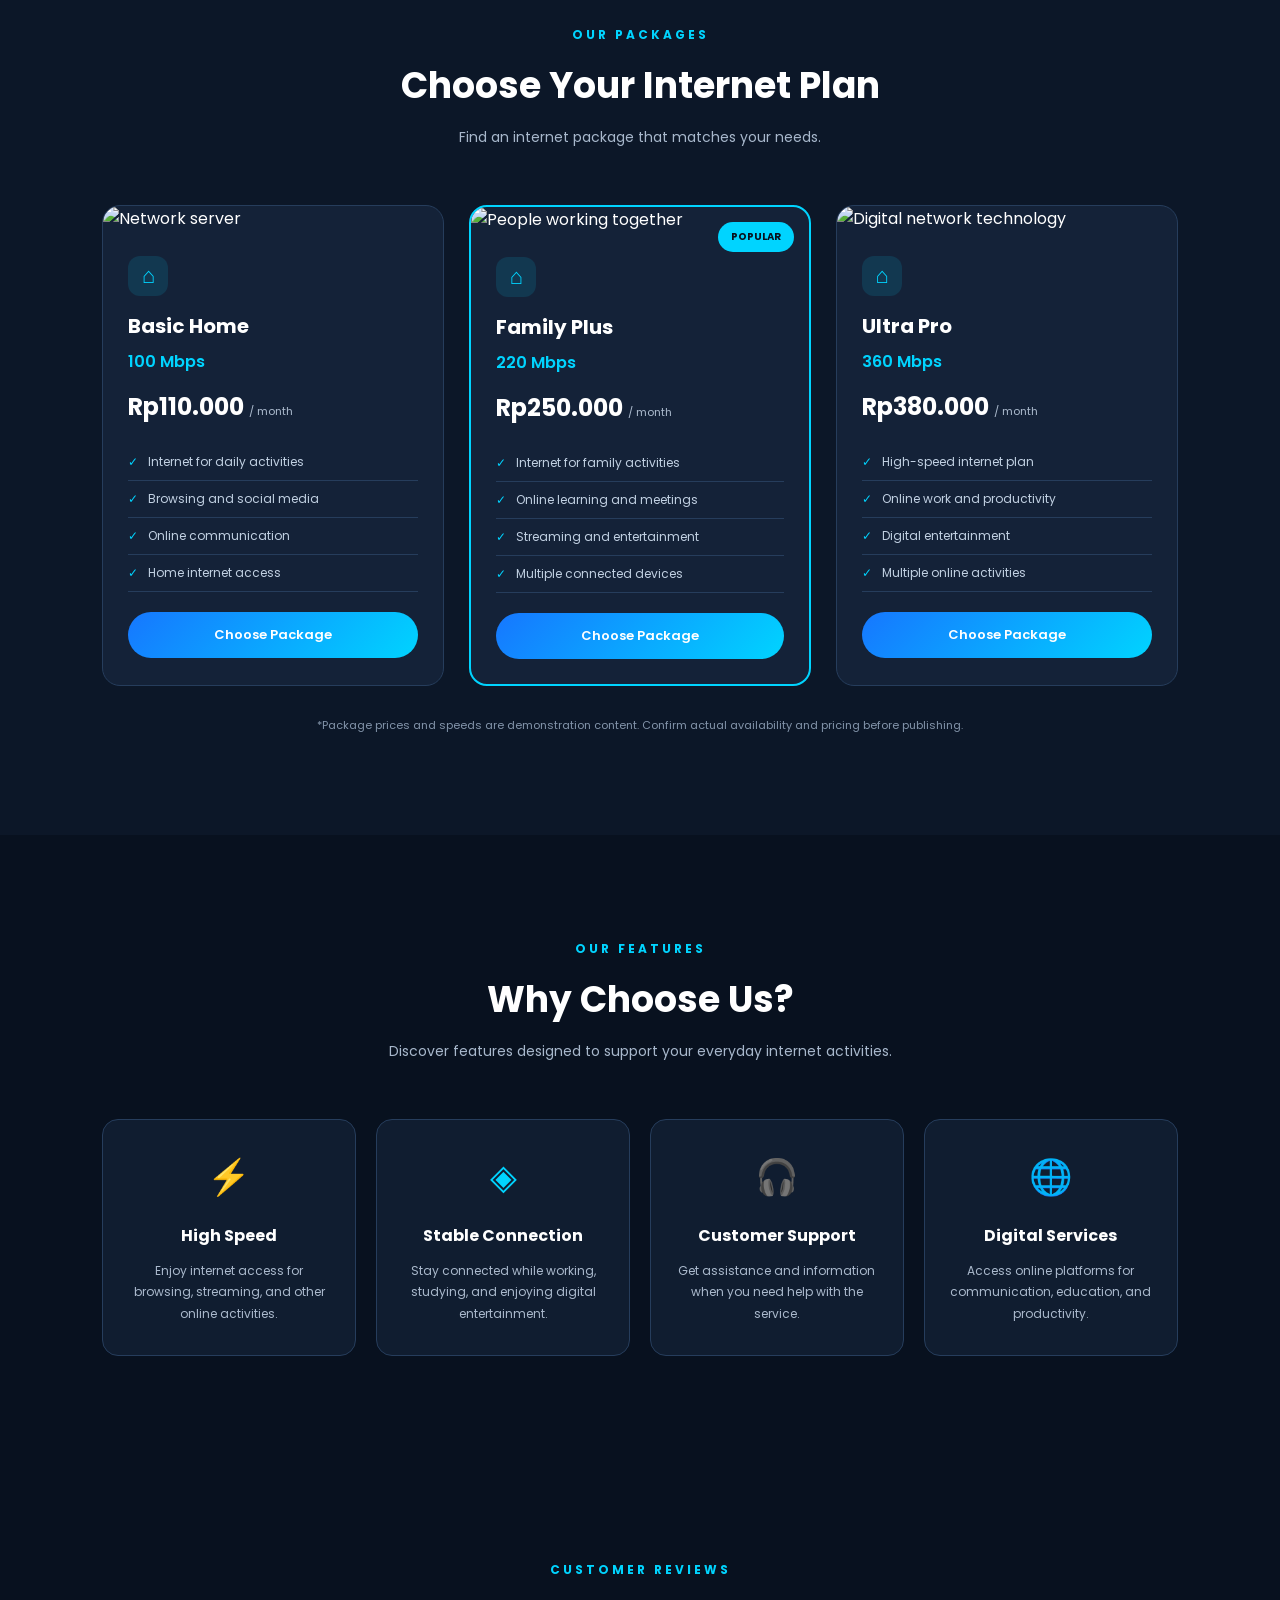
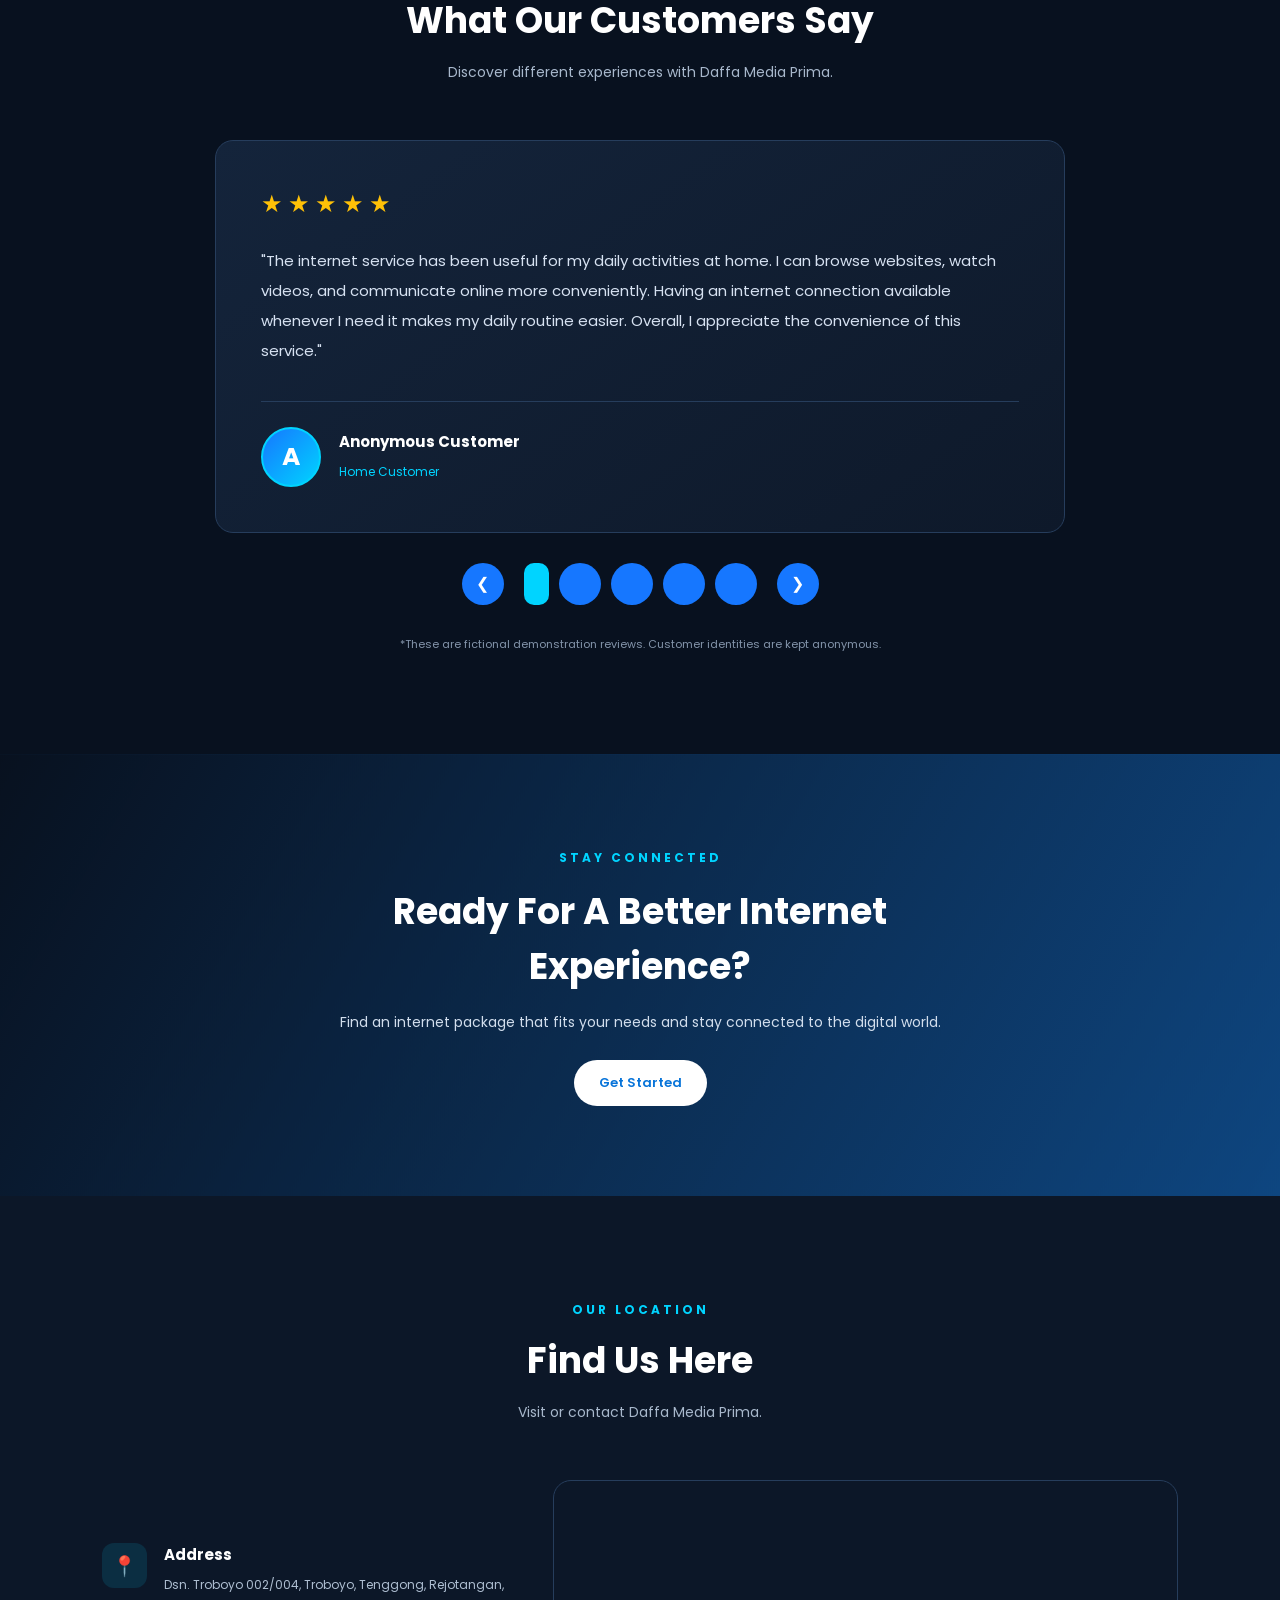
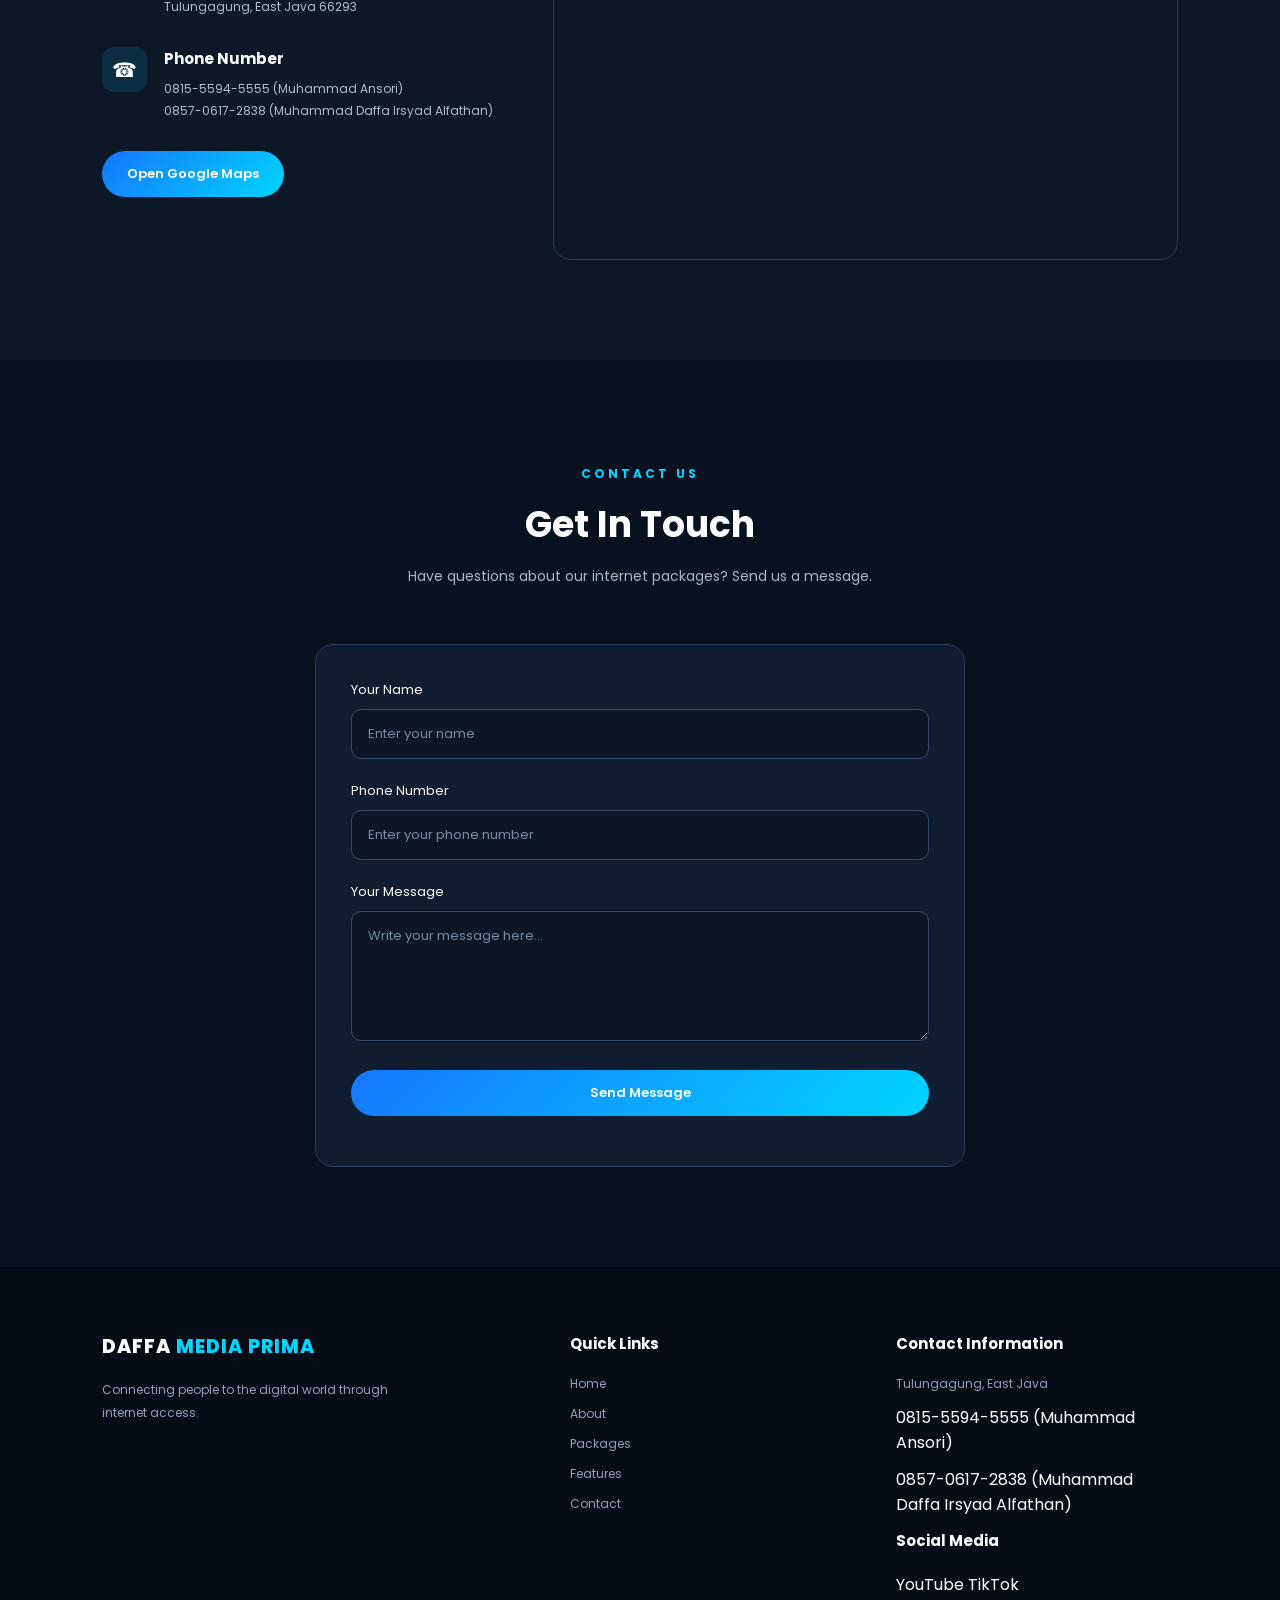
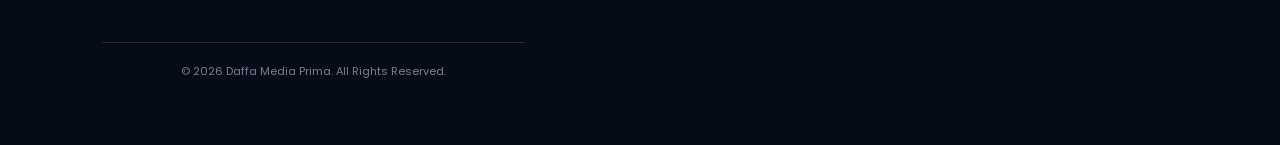
==== commit 3ca5ea82: "linksss" ====
--- a/index.html
+++ b/index.html
@@ -12,7 +12,8 @@
     <link rel="preconnect" href="https://fonts.googleapis.com">
     <link rel="preconnect" href="https://fonts.gstatic.com" crossorigin>
 
-    <link href="https://fonts.googleapis.com/css2?family=Poppins:wght@300;400;500;600;700;800&display=swap" rel="stylesheet">
+    <link href="https://fonts.googleapis.com/css2?family=Poppins:wght@300;400;500;600;700;800&display=swap"
+        rel="stylesheet">
 </head>
 
 <body>
@@ -24,9 +25,7 @@
             DAFFA <span>MEDIA PRIMA</span>
         </a>
 
-        <button class="menu-toggle" id="menuToggle"
-                aria-label="Toggle navigation"
-                aria-expanded="false">
+        <button class="menu-toggle" id="menuToggle" aria-label="Toggle navigation" aria-expanded="false">
             ☰
         </button>
 
@@ -98,8 +97,7 @@
     <section class="about section" id="about">
 
         <div class="about-image">
-            <img
-                src="https://images.unsplash.com/photo-1519389950473-47ba0277781c?auto=format&fit=crop&w=1000&q=85"
+            <img src="https://images.unsplash.com/photo-1519389950473-47ba0277781c?auto=format&fit=crop&w=1000&q=85"
                 alt="People working with technology">
         </div>
 
@@ -154,8 +152,7 @@
             <!-- PACKAGE 1 -->
             <div class="package-card">
 
-                <img
-                    src="https://images.unsplash.com/photo-1558494949-ef010cbdcc31?auto=format&fit=crop&w=800&q=85"
+                <img src="https://images.unsplash.com/photo-1558494949-ef010cbdcc31?auto=format&fit=crop&w=800&q=85"
                     alt="Network server">
 
                 <div class="package-content">
@@ -192,8 +189,7 @@
 
                 <span class="popular-label">POPULAR</span>
 
-                <img
-                    src="https://images.unsplash.com/photo-1519389950473-47ba0277781c?auto=format&fit=crop&w=800&q=85"
+                <img src="https://images.unsplash.com/photo-1519389950473-47ba0277781c?auto=format&fit=crop&w=800&q=85"
                     alt="People working together">
 
                 <div class="package-content">
@@ -228,8 +224,7 @@
             <!-- PACKAGE 3 -->
             <div class="package-card">
 
-                <img
-                    src="https://images.unsplash.com/photo-1451187580459-43490279c0fa?auto=format&fit=crop&w=800&q=85"
+                <img src="https://images.unsplash.com/photo-1451187580459-43490279c0fa?auto=format&fit=crop&w=800&q=85"
                     alt="Digital network technology">
 
                 <div class="package-content">
@@ -481,15 +476,13 @@
 
         <div class="testimonial-controls">
 
-            <button id="prevTestimonial"
-                    aria-label="Previous testimonial">
+            <button id="prevTestimonial" aria-label="Previous testimonial">
                 &#10094;
             </button>
 
             <div id="sliderDots"></div>
 
-            <button id="nextTestimonial"
-                    aria-label="Next testimonial">
+            <button id="nextTestimonial" aria-label="Next testimonial">
                 &#10095;
             </button>
 
@@ -563,16 +556,23 @@
 
                     <div>
                         <h3>Phone Number</h3>
-                        <p>0815-5594-5555</p>
-                        <p>0857-0617-2838</p>
+
+                        <p>
+                            <a href="https://wa.me/6281555945555" target="_blank" rel="noopener">
+                                0815-5594-5555 (Muhammad Ansori)
+                            </a>
+                        </p>
+
+                        <p>
+                            <a href="https://wa.me/6285706172838" target="_blank" rel="noopener">
+                                0857-0617-2838 (Muhammad Daffa Irsyad Alfathan)
+                            </a>
+                        </p>
                     </div>
                 </div>
 
-                <a
-                    href="https://www.google.com/maps/search/?api=1&query=Daffa%20Media%20Prima%2C%20Dsn.%20Troboyo%20002%2F004%2C%20Tulungagung"
-                    target="_blank"
-                    rel="noopener"
-                    class="btn btn-primary">
+                <a href="https://www.google.com/maps/search/?api=1&query=Daffa%20Media%20Prima%2C%20Dsn.%20Troboyo%20002%2F004%2C%20Tulungagung"
+                    target="_blank" rel="noopener" class="btn btn-primary">
                     Open Google Maps
                 </a>
 
@@ -582,13 +582,8 @@
 
                 <iframe
                     src="https://maps.google.com/maps?q=Daffa%20Media%20Prima%2C%20Dsn.%20Troboyo%20002%2F004%2C%20Troboyo%2C%20Tenggong%2C%20Rejotangan%2C%20Tulungagung&t=&z=16&ie=UTF8&iwloc=&output=embed"
-                    width="100%"
-                    height="100%"
-                    style="border:0;"
-                    allowfullscreen=""
-                    loading="lazy"
-                    referrerpolicy="no-referrer-when-downgrade"
-                    title="Daffa Media Prima location">
+                    width="100%" height="100%" style="border:0;" allowfullscreen="" loading="lazy"
+                    referrerpolicy="no-referrer-when-downgrade" title="Daffa Media Prima location">
                 </iframe>
 
             </div>
@@ -621,31 +616,19 @@
                 <div class="form-group">
                     <label for="name">Your Name</label>
 
-                    <input
-                        type="text"
-                        id="name"
-                        placeholder="Enter your name"
-                        required>
+                    <input type="text" id="name" placeholder="Enter your name" required>
                 </div>
 
                 <div class="form-group">
                     <label for="phone">Phone Number</label>
 
-                    <input
-                        type="tel"
-                        id="phone"
-                        placeholder="Enter your phone number"
-                        required>
+                    <input type="tel" id="phone" placeholder="Enter your phone number" required>
                 </div>
 
                 <div class="form-group">
                     <label for="question">Your Message</label>
 
-                    <textarea
-                        id="question"
-                        rows="5"
-                        placeholder="Write your message here..."
-                        required></textarea>
+                    <textarea id="question" rows="5" placeholder="Write your message here..." required></textarea>
                 </div>
 
                 <button type="submit" class="btn btn-primary">
@@ -678,6 +661,7 @@
                 </p>
 
             </div>
+
 
             <div class="footer-links">
 
@@ -691,24 +675,46 @@
 
             </div>
 
+
             <div class="footer-contact">
 
                 <h3>Contact Information</h3>
 
                 <p>Tulungagung, East Java</p>
-                <p>0815-5594-5555</p>
-                <p>0857-0617-2838</p>
-
-            </div>
-
-        </div>
-
-        <div class="footer-bottom">
-            <p>
-                &copy; 2026 Daffa Media Prima.
-                All Rights Reserved.
-            </p>
-        </div>
+
+                <a href="https://wa.me/6281555945555" target="_blank" rel="noopener">
+                    0815-5594-5555 (Muhammad Ansori)
+                </a>
+
+                <a href="https://wa.me/6285706172838" target="_blank" rel="noopener">
+                    0857-0617-2838 (Muhammad Daffa Irsyad Alfathan)
+                </a>
+
+                <h3>Social Media</h3>
+
+                <div class="social-media">
+
+                    <a href="https://www.youtube.com/@FrostyWasntHere" target="_blank" rel="noopener"
+                        class="social-link youtube">
+                        <i class="fa-brands fa-youtube"></i>
+                        YouTube
+                    </a>
+
+                    <a href="https://www.tiktok.com/@frostyhere._o" target="_blank" rel="noopener"
+                        class="social-link tiktok">
+                        <i class="fa-brands fa-tiktok"></i>
+                        TikTok
+                    </a>
+
+                </div>
+            </div>
+
+            <div class="footer-bottom">
+                <p>
+                    &copy; 2026 Daffa Media Prima.
+                    All Rights Reserved.
+                </p>
+            </div>
 
     </footer>
 
@@ -716,4 +722,5 @@
     <script src="script.js"></script>
 
 </body>
-</html>
+
+</html>
--- a/style.css
+++ b/style.css
@@ -1042,4 +1042,35 @@
         padding: 23px 17px;
     }
 
-}
+    .social-media {
+    display: flex;
+    gap: 15px;
+    margin-top: 15px;
+    flex-wrap: wrap;
+}
+
+.social-link {
+    display: inline-flex;
+    align-items: center;
+    gap: 10px;
+    text-decoration: none;
+    color: white;
+    font-size: 15px;
+    transition: 0.3s ease;
+}
+
+.social-link i {
+    font-size: 25px;
+}
+
+.social-link.youtube:hover {
+    color: #ff0000;
+    transform: translateY(-3px);
+}
+
+.social-link.tiktok:hover {
+    color: #25f4ee;
+    transform: translateY(-3px);
+}
+
+}
